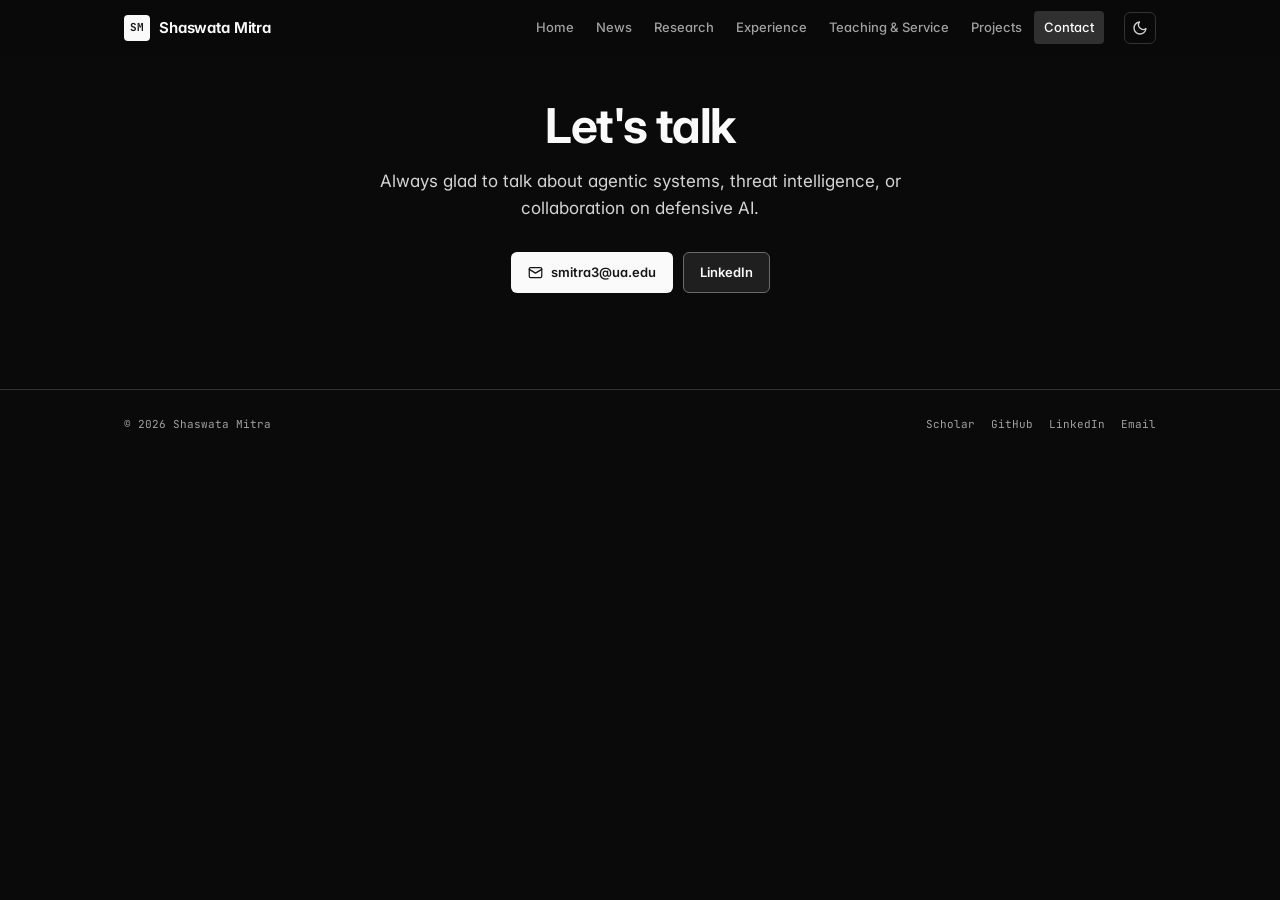
==== contact.html @ 0982a631 "Boilerplate Website" ====
<!doctype html>
<html lang="en" data-theme="dark">
  <head>
    <meta charset="UTF-8" />
    <meta name="viewport" content="width=device-width, initial-scale=1.0" />
    <title>Contact — Shaswata Mitra</title>
    <meta name="description" content="Get in touch with Shaswata Mitra — email, LinkedIn, Google Scholar and GitHub." />
    <meta name="author" content="Shaswata Mitra" />
    <link rel="canonical" href="https://shaswata09.github.io/contact.html" />

    <meta name="theme-color" content="#f5f5f5" media="(prefers-color-scheme: light)" />
    <meta name="theme-color" content="#0a0a0a" media="(prefers-color-scheme: dark)" />

    <meta property="og:type" content="profile" />
    <meta property="og:title" content="Contact — Shaswata Mitra" />
    <meta property="og:description" content="Get in touch with Shaswata Mitra — email, LinkedIn, Google Scholar and GitHub." />
    <meta property="og:url" content="https://shaswata09.github.io/contact.html" />
    <meta name="twitter:card" content="summary" />

    <link rel="icon" href="data:image/svg+xml,%3Csvg xmlns='http://www.w3.org/2000/svg' viewBox='0 0 32 32'%3E%3Crect width='32' height='32' rx='6' fill='%230a0a0a'/%3E%3Ctext x='16' y='22' font-family='ui-monospace,monospace' font-size='15' font-weight='700' fill='%23fafafa' text-anchor='middle'%3ESM%3C/text%3E%3C/svg%3E" />

    <link rel="preconnect" href="https://fonts.googleapis.com" />
    <link rel="preconnect" href="https://fonts.gstatic.com" crossorigin />
    <link
      href="https://fonts.googleapis.com/css2?family=Inter:wght@400..700&family=JetBrains+Mono:wght@400..700&display=swap"
      rel="stylesheet"
    />
    <link rel="stylesheet" href="assets/css/styles.css" />

    <script>
      // Resolve the theme before first paint so there is no light/dark flash.
      // Mirrors readPref() in assets/js/main.js — keep the storage key and the
      // dark fallback in sync across both.
      ;(function () {
        try {
          var stored = localStorage.getItem('sm.theme')
          var theme =
            stored === 'light' || stored === 'dark'
              ? stored
              : stored === 'system'
                ? window.matchMedia('(prefers-color-scheme: dark)').matches
                  ? 'dark'
                  : 'light'
                : 'dark'
          document.documentElement.dataset.theme = theme
          document.documentElement.style.colorScheme = theme
        } catch (e) {
          /* private mode / storage blocked — the dark default on <html> stands */
        }
      })()
    </script>
  </head>

  <body>
    <a class="skip-link" href="#main">Skip to content</a>

    <!-- ========================= NAV ========================= -->
    <header class="nav" id="nav">
      <div class="nav__inner">
        <a class="nav__brand" href="index.html">
          <span class="nav__mark" aria-hidden="true">SM</span>
          <span>Shaswata Mitra</span>
        </a>

        <nav class="nav__links" id="nav-menu" aria-label="Sections">
          <a class="nav__link" href="index.html">Home</a>
          <a class="nav__link" href="news.html">News</a>
          <a class="nav__link" href="research.html">Research</a>
          <a class="nav__link" href="experience.html">Experience</a>
          <a class="nav__link" href="service.html">Teaching &amp; Service</a>
          <a class="nav__link" href="projects.html">Projects</a>
          <a class="nav__link" href="contact.html" aria-current="page">Contact</a>
        </nav>

        <div class="nav__actions">
          <button
            class="icon-btn nav__burger"
            id="nav-toggle"
            type="button"
            aria-label="Open menu"
            aria-expanded="false"
            aria-controls="nav-menu"
          >
            <svg class="nav__burger-open" viewBox="0 0 24 24" fill="none" stroke="currentColor" stroke-width="2" stroke-linecap="round" aria-hidden="true">
              <path d="M4 6h16M4 12h16M4 18h16" />
            </svg>
            <svg class="nav__burger-close" viewBox="0 0 24 24" fill="none" stroke="currentColor" stroke-width="2" stroke-linecap="round" aria-hidden="true">
              <path d="M6 6l12 12M18 6L6 18" />
            </svg>
          </button>
          <button class="icon-btn" id="theme-toggle" type="button" aria-label="Toggle colour theme" title="Toggle theme">
            <svg class="icon-btn__sun" viewBox="0 0 24 24" fill="none" stroke="currentColor" stroke-width="2" stroke-linecap="round" aria-hidden="true">
              <circle cx="12" cy="12" r="4" />
              <path d="M12 2v2M12 20v2M4.93 4.93l1.41 1.41M17.66 17.66l1.41 1.41M2 12h2M20 12h2M6.34 17.66l-1.41 1.41M19.07 4.93l-1.41 1.41" />
            </svg>
            <svg class="icon-btn__moon" viewBox="0 0 24 24" fill="none" stroke="currentColor" stroke-width="2" stroke-linecap="round" stroke-linejoin="round" aria-hidden="true">
              <path d="M21 12.79A9 9 0 1 1 11.21 3 7 7 0 0 0 21 12.79z" />
            </svg>
          </button>
        </div>
      </div>
    </header>

    <main id="main" class="page">
      <!-- ========================= CONTACT ========================= -->
      <section class="section contact" id="contact">
        <div class="wrap">
          <h2 class="contact__title">Let's talk</h2>
          <p class="contact__body">
            Always glad to talk about agentic systems, threat intelligence, or collaboration on
            defensive AI.
          </p>
          <div class="contact__actions">
            <a class="btn btn--primary" href="mailto:smitra3@ua.edu">
              <svg viewBox="0 0 24 24" fill="none" stroke="currentColor" stroke-width="2" stroke-linecap="round" stroke-linejoin="round" aria-hidden="true">
                <rect x="2" y="4" width="20" height="16" rx="2" />
                <path d="m22 7-10 6L2 7" />
              </svg>
              smitra3@ua.edu
            </a>
            <a class="btn btn--ghost" href="https://www.linkedin.com/in/shaswatamitra" target="_blank" rel="noopener">LinkedIn</a>
          </div>
        </div>
      </section>
    </main>

    <footer class="footer">
      <div class="wrap footer__inner">
        <span>© <span id="year">2026</span> Shaswata Mitra</span>
        <nav class="footer__links" aria-label="Profiles">
          <a href="https://scholar.google.com/citations?user=drsx2nkAAAAJ&hl=en" target="_blank" rel="noopener">Scholar</a>
          <a href="https://github.com/shaswata09" target="_blank" rel="noopener">GitHub</a>
          <a href="https://www.linkedin.com/in/shaswatamitra" target="_blank" rel="noopener">LinkedIn</a>
          <a href="mailto:smitra3@ua.edu">Email</a>
        </nav>
      </div>
    </footer>

    <script src="assets/js/main.js"></script>
  </body>
</html>
---- assets/css/styles.css ----
/* ============================================================
   Shaswata Mitra — academic portfolio
   Theme ported from jojo (github.com/shaswata09/jojo):
   shadcn/ui NEUTRAL, dark-default. Neutral greys, a monochrome
   primary, no hue in the chrome. Surfaces are opaque; depth is a
   hairline border plus a small shadow. WCAG ratios carried over
   from jojo's measured comments.

   jojo is a dense application (14px body). This is a reading
   document, so the scale is lifted one step at the base and gains
   display steps above --text-2xl. Every other value is jojo's.
   ============================================================ */

/* ---------- LIGHT — shadcn/ui neutral ---------- */
:root,
html[data-theme='light'] {
  --page: #f5f5f5;
  --panel: #ffffff;
  --well: #f5f5f5;
  --raised: #ffffff;
  --hairline: #e5e5e5;
  --hairline-strong: #8a8a8a;
  --row-hover: #f0f0f0;

  --text-1: #0a0a0a; /* 19.80:1 on panel */
  --text-2: #525252; /*  7.81:1 on panel */
  --text-3: #696969; /*  5.49:1 on panel */

  --accent: #171717; /* 17.93:1 on panel */
  --accent-fg: #fafafa;
  --accent-soft: #ebebeb;
  --accent-border: #a3a3a3;

  --info: #3b6fbf; /* 5.34:1 on panel */
  --info-soft: #eff4fc;
  --info-border: #cbdcf3;
  --success: #15803d; /* 5.02:1 */
  --success-soft: #f0fdf4;
  --success-border: #bbf7d0;
  --warning: #a16207; /* 4.92:1 */
  --warning-soft: #fefce8;
  --warning-border: #fde68a;
  --danger: #c81e1e; /* 5.74:1 */
  --danger-soft: #fef2f2;
  --danger-border: #fecaca;

  --kw-cyan: #0e7490;
  --kw-cyan-soft: #ecfeff;
  --kw-cyan-border: #a5f3fc;
  --kw-pink: #be185d;
  --kw-pink-soft: #fdf2f8;
  --kw-pink-border: #fbcfe8;
  --kw-violet: #6d28d9;
  --kw-violet-soft: #f5f3ff;
  --kw-violet-border: #ddd6fe;

  --series-1: #4f9dc9;
  --series-2: #c96b64;
  --series-3: #cea441;
  --series-4: #449970;
  --series-5: #8a6bbf;

  --scrollbar-thumb: rgba(10, 10, 10, 0.32);
  --scrollbar-thumb-hover: rgba(10, 10, 10, 0.46);
  --scrim: rgba(0, 0, 0, 0.45);
  --shadow-panel: 0 1px 2px rgba(0, 0, 0, 0.06);
  --shadow-raised: 0 8px 24px rgba(0, 0, 0, 0.1), 0 2px 6px rgba(0, 0, 0, 0.06);
  --shadow-inset: inset 0 1px 0 rgba(255, 255, 255, 0.6);
  color-scheme: light;
}

/* ---------- DARK — shadcn/ui neutral (separately chosen) ---------- */
html[data-theme='dark'] {
  --page: #0a0a0a;
  --panel: #1f1f1f; /* 1.20:1 on page */
  --well: #171717; /* recessed 1.09:1 under panel */
  --raised: #1f1f1f;
  --hairline: #333333; /* 1.30:1 on panel */
  --hairline-strong: #6b6b6b; /* 3.09:1 on panel */
  --row-hover: #2a2a2a;

  --text-1: #fafafa; /* 15.79:1 on panel */
  --text-2: #d4d4d4; /* 11.12:1 on panel */
  --text-3: #a1a1a1; /*  6.38:1 on panel */

  --accent: #fafafa; /* monochrome primary, inverted */
  --accent-fg: #171717;
  --accent-soft: #303030;
  --accent-border: #5a5a5a;

  --info: #7ba5e8; /* 7.31:1 on panel */
  --info-soft: #16202e;
  --info-border: #2a3c55;
  --success: #4ade80; /* 10.29:1 */
  --success-soft: #12241a;
  --success-border: #1e4030;
  --warning: #fbbf24; /* 10.74:1 */
  --warning-soft: #262010;
  --warning-border: #453714;
  --danger: #ff6467; /* 6.21:1 */
  --danger-soft: #2a1515;
  --danger-border: #4a2020;

  --kw-cyan: #22d3ee;
  --kw-cyan-soft: #0f2a30;
  --kw-cyan-border: #17414a;
  --kw-pink: #f472b6;
  --kw-pink-soft: #2b1723;
  --kw-pink-border: #4a2038;
  --kw-violet: #a78bfa;
  --kw-violet-soft: #1e1a33;
  --kw-violet-border: #33294d;

  --series-1: #3e96c6;
  --series-2: #cf6a62;
  --series-3: #b18d39;
  --series-4: #45a075;
  --series-5: #9d84d4;

  --scrollbar-thumb: rgba(250, 250, 250, 0.36);
  --scrollbar-thumb-hover: rgba(250, 250, 250, 0.5);
  --scrim: rgba(0, 0, 0, 0.82);
  --shadow-panel: 0 1px 2px rgba(0, 0, 0, 0.5);
  --shadow-raised: 0 8px 24px rgba(0, 0, 0, 0.6), 0 2px 6px rgba(0, 0, 0, 0.4);
  --shadow-inset: inset 0 1px 0 rgba(255, 255, 255, 0.04);
  color-scheme: dark;
}

/* ---------- Scale, tracking, radii ----------
   jojo binds tracking to the SIZE, not the tag: optical letter-spacing
   runs the other way from size, so it belongs on the step. */
:root {
  --font-sans: 'Inter', ui-sans-serif, system-ui, -apple-system, sans-serif;
  --font-mono: 'JetBrains Mono', ui-monospace, SFMono-Regular, Menlo, monospace;

  --text-xs: 0.6875rem; /* 11px — labels, meta */
  --text-sm: 0.8125rem; /* 13px — dense list body */
  --text-base: 0.9375rem; /* 15px — body (lifted from jojo's 14) */
  --text-lg: 1.0625rem; /* 17px — panel titles */
  --text-xl: 1.3125rem; /* 21px — subsection titles */
  --text-2xl: 1.75rem; /* 28px — stat figures */
  --text-3xl: 2.25rem; /* 36px — section headings */
  --text-4xl: 3rem; /* 48px — hero */
  --text-5xl: 4rem; /* 64px — hero, wide */

  --radius-sm: 4px;
  --radius-md: 6px;
  --radius-lg: 8px;
  --radius-xl: 12px;

  --maxw: 1080px;
  --gutter: 24px;
  --nav-h: 56px;
}

/* ============================================================
   Reset
   ============================================================ */
*,
*::before,
*::after {
  box-sizing: border-box;
}

* {
  margin: 0;
  padding: 0;
}

html {
  scroll-behavior: smooth;
  scroll-padding-top: calc(var(--nav-h) + 24px);
  -webkit-text-size-adjust: 100%;
}

@media (prefers-reduced-motion: reduce) {
  html {
    scroll-behavior: auto;
  }
  *,
  *::before,
  *::after {
    animation-duration: 0.01ms !important;
    animation-iteration-count: 1 !important;
    transition-duration: 0.01ms !important;
  }
}

body {
  background: var(--page);
  color: var(--text-1);
  font-family: var(--font-sans);
  font-size: var(--text-base);
  line-height: 1.6;
  font-feature-settings: 'cv02', 'cv03', 'cv04', 'cv11';
  -webkit-font-smoothing: antialiased;
  -moz-osx-font-smoothing: grayscale;
  overflow-x: hidden;
}

img,
svg {
  display: block;
  max-width: 100%;
}

a {
  color: inherit;
  text-decoration: none;
}

ul,
ol {
  list-style: none;
}

::selection {
  background: var(--accent-soft);
  color: var(--text-1);
}

::-webkit-scrollbar {
  width: 10px;
  height: 10px;
}
::-webkit-scrollbar-track {
  background: transparent;
}
::-webkit-scrollbar-thumb {
  background: var(--scrollbar-thumb);
  border-radius: 99px;
  border: 2px solid transparent;
  background-clip: content-box;
}
::-webkit-scrollbar-thumb:hover {
  background: var(--scrollbar-thumb-hover);
  background-clip: content-box;
}

:focus-visible {
  outline: 2px solid var(--accent);
  outline-offset: 2px;
  border-radius: var(--radius-sm);
}

.skip-link {
  position: absolute;
  top: 8px;
  left: 8px;
  z-index: 200;
  padding: 10px 16px;
  background: var(--accent);
  color: var(--accent-fg);
  border-radius: var(--radius-md);
  font-size: var(--text-sm);
  font-weight: 600;
  transform: translateY(-200%);
  transition: transform 0.16s ease;
}
.skip-link:focus {
  transform: translateY(0);
}

.sr-only {
  position: absolute;
  width: 1px;
  height: 1px;
  padding: 0;
  overflow: hidden;
  clip: rect(0, 0, 0, 0);
  white-space: nowrap;
  border: 0;
}

/* ============================================================
   Shared primitives
   ============================================================ */
.wrap {
  width: 100%;
  max-width: var(--maxw);
  margin-inline: auto;
  padding-inline: var(--gutter);
}

.eyebrow {
  font-size: var(--text-xs);
  letter-spacing: 0.08em;
  text-transform: uppercase;
  font-weight: 600;
  color: var(--text-3);
  font-family: var(--font-mono);
}

.section {
  padding-block: 72px;
  border-top: 1px solid var(--hairline);
}

.section__head {
  display: flex;
  align-items: baseline;
  justify-content: space-between;
  gap: 16px;
  flex-wrap: wrap;
  margin-bottom: 32px;
}

.section__title {
  font-size: var(--text-3xl);
  line-height: 1.1;
  letter-spacing: -0.025em;
  font-weight: 650;
}

.section__note {
  font-size: var(--text-sm);
  color: var(--text-3);
}

.panel {
  background: var(--panel);
  border: 1px solid var(--hairline);
  border-radius: var(--radius-xl);
  box-shadow: var(--shadow-panel);
}

/* Chips — a --*-soft fill with its matching border, per jojo */
.chip {
  display: inline-flex;
  align-items: center;
  gap: 6px;
  padding: 3px 9px;
  border-radius: 99px;
  font-size: var(--text-xs);
  font-weight: 600;
  letter-spacing: 0.01em;
  font-family: var(--font-mono);
  background: var(--accent-soft);
  border: 1px solid var(--hairline);
  color: var(--text-2);
  white-space: nowrap;
}
.chip--info {
  background: var(--info-soft);
  border-color: var(--info-border);
  color: var(--info);
}
.chip--success {
  background: var(--success-soft);
  border-color: var(--success-border);
  color: var(--success);
}
.chip--warning {
  background: var(--warning-soft);
  border-color: var(--warning-border);
  color: var(--warning);
}
.chip--violet {
  background: var(--kw-violet-soft);
  border-color: var(--kw-violet-border);
  color: var(--kw-violet);
}
.chip--cyan {
  background: var(--kw-cyan-soft);
  border-color: var(--kw-cyan-border);
  color: var(--kw-cyan);
}
.chip--pink {
  background: var(--kw-pink-soft);
  border-color: var(--kw-pink-border);
  color: var(--kw-pink);
}

/* Buttons */
.btn {
  display: inline-flex;
  align-items: center;
  justify-content: center;
  gap: 8px;
  padding: 9px 16px;
  border-radius: var(--radius-md);
  font-size: var(--text-sm);
  font-weight: 600;
  border: 1px solid transparent;
  cursor: pointer;
  transition:
    background 0.15s ease,
    border-color 0.15s ease,
    color 0.15s ease,
    transform 0.15s ease;
  font-family: inherit;
  white-space: nowrap;
}
.btn:active {
  transform: translateY(1px);
}
.btn--primary {
  background: var(--accent);
  color: var(--accent-fg);
}
.btn--primary:hover {
  opacity: 0.88;
}
.btn--ghost {
  background: var(--panel);
  border-color: var(--hairline-strong);
  color: var(--text-1);
}
.btn--ghost:hover {
  background: var(--row-hover);
}
.btn svg {
  width: 15px;
  height: 15px;
  flex: none;
}

/* ============================================================
   Nav
   ============================================================ */
.nav {
  position: sticky;
  top: 0;
  z-index: 100;
  height: var(--nav-h);
  background: color-mix(in srgb, var(--page) 88%, transparent);
  backdrop-filter: saturate(180%) blur(12px);
  -webkit-backdrop-filter: saturate(180%) blur(12px);
  border-bottom: 1px solid transparent;
  transition: border-color 0.2s ease;
}
.nav[data-stuck='true'] {
  border-bottom-color: var(--hairline);
}

.nav__inner {
  height: 100%;
  display: flex;
  align-items: center;
  gap: 20px;
  max-width: var(--maxw);
  margin-inline: auto;
  padding-inline: var(--gutter);
}

.nav__brand {
  display: flex;
  align-items: center;
  gap: 9px;
  font-weight: 650;
  font-size: var(--text-base);
  letter-spacing: -0.01em;
  flex: none;
}

.nav__mark {
  width: 26px;
  height: 26px;
  border-radius: var(--radius-sm);
  background: var(--accent);
  color: var(--accent-fg);
  display: grid;
  place-items: center;
  font-family: var(--font-mono);
  font-size: var(--text-xs);
  font-weight: 700;
  letter-spacing: -0.02em;
  flex: none;
}

.nav__links {
  display: flex;
  align-items: center;
  gap: 2px;
  margin-left: auto;
  overflow-x: auto;
  scrollbar-width: none;
}
.nav__links::-webkit-scrollbar {
  display: none;
}

.nav__link {
  padding: 6px 10px;
  border-radius: var(--radius-sm);
  font-size: var(--text-sm);
  font-weight: 500;
  color: var(--text-3);
  transition:
    color 0.15s ease,
    background 0.15s ease;
  white-space: nowrap;
}
.nav__link:hover {
  color: var(--text-1);
  background: var(--row-hover);
}
.nav__link[aria-current='true'],
.nav__link[aria-current='page'] {
  color: var(--text-1);
  background: var(--accent-soft);
}

.nav__actions {
  display: flex;
  align-items: center;
  gap: 8px;
  flex: none;
}

.icon-btn {
  width: 32px;
  height: 32px;
  display: grid;
  place-items: center;
  border-radius: var(--radius-md);
  background: transparent;
  border: 1px solid var(--hairline);
  color: var(--text-2);
  cursor: pointer;
  transition:
    background 0.15s ease,
    color 0.15s ease,
    border-color 0.15s ease;
}
.icon-btn:hover {
  background: var(--row-hover);
  color: var(--text-1);
  border-color: var(--hairline-strong);
}
.icon-btn svg {
  width: 16px;
  height: 16px;
}

/* The menu button only exists on small screens */
.nav__burger {
  display: none;
}
.nav__burger-close {
  display: none;
}
.nav__burger[aria-expanded='true'] .nav__burger-open {
  display: none;
}
.nav__burger[aria-expanded='true'] .nav__burger-close {
  display: block;
}

/* The theme toggle swaps which glyph is painted */
html[data-theme='dark'] .icon-btn__sun {
  display: none;
}
html[data-theme='light'] .icon-btn__moon {
  display: none;
}

/* ============================================================
   Hero
   ============================================================ */
.hero {
  padding-block: 88px 36px;
  position: relative;
  overflow: hidden;
}

/* The neural sphere, painted by assets/js/neural-bg.js. It sits behind
   the portrait plate and the lede. The mask dissolves it at the edges so
   it never collides with the sticky nav or the section rule below. */
.hero__canvas {
  position: absolute;
  inset: 0;
  width: 100%;
  height: 100%;
  z-index: 0;
  pointer-events: none;
  -webkit-mask-image: radial-gradient(75% 68% at 62% 46%, #000 38%, transparent 78%);
  mask-image: radial-gradient(75% 68% at 62% 46%, #000 38%, transparent 78%);
}

/* No opacity cut in light mode: the palette in neural-bg.js already carries
   the theme's contrast, and multiplying it here is what made the sphere
   disappear against #f5f5f5. The ::after scrim below protects the text. */

/* A scrim over the reading column only. The sphere is meant to sit behind
   the lede, so it cannot simply be masked away there — instead the ground
   is carried back under the text, strongest at the left margin and gone by
   the time it reaches the portrait plate. Text contrast stops depending on
   which way the sphere happens to have rotated. */
.hero::after {
  content: '';
  position: absolute;
  inset: 0;
  z-index: 0;
  pointer-events: none;
  background: linear-gradient(
    100deg,
    var(--page) 0%,
    color-mix(in srgb, var(--page) 86%, transparent) 26%,
    color-mix(in srgb, var(--page) 52%, transparent) 46%,
    transparent 64%
  );
}

/* Light mode needs more scrim than dark. The sphere's ink is now genuinely
   dark (52,52,68), and #f5f5f5 is a bright ground, so the same gradient that
   suffices at night leaves the reading column at 4.48:1 — under the 4.5:1 AA
   floor. This carries the ground further right, across the span where the
   lede and the sphere actually overlap, and stops short of the core. */
html[data-theme='light'] .hero::after {
  background: linear-gradient(
    100deg,
    var(--page) 0%,
    color-mix(in srgb, var(--page) 95%, transparent) 32%,
    color-mix(in srgb, var(--page) 78%, transparent) 52%,
    color-mix(in srgb, var(--page) 40%, transparent) 68%,
    transparent 80%
  );
}

.hero__inner {
  position: relative;
  z-index: 1;
  display: grid;
  grid-template-columns: minmax(0, 1fr) auto;
  gap: 48px;
  align-items: start;
}

.hero__name {
  font-size: clamp(2.5rem, 6vw, var(--text-5xl));
  line-height: 1.02;
  letter-spacing: -0.035em;
  font-weight: 680;
  margin-bottom: 14px;
}

.hero__role {
  font-size: var(--text-xl);
  line-height: 1.35;
  letter-spacing: -0.01em;
  color: var(--text-2);
  font-weight: 450;
  margin-bottom: 22px;
}
.hero__role strong {
  color: var(--text-1);
  font-weight: 600;
}

.hero__lede {
  font-size: var(--text-lg);
  line-height: 1.62;
  color: var(--text-2);
  max-width: 62ch;
  margin-bottom: 28px;
}
.hero__lede em {
  color: var(--text-1);
  font-style: normal;
  font-weight: 550;
}

.hero__actions {
  display: flex;
  flex-wrap: wrap;
  align-items: center;
  gap: 10px 16px;
  margin-bottom: 26px;
}

.hero__tags {
  display: flex;
  flex-wrap: wrap;
  gap: 7px;
}

/* Inline Lucide glyphs — the same set react-icons wraps. This site has no
   React or build step, so they are inlined rather than imported. */
.chip--topic svg {
  width: 13px;
  height: 13px;
  flex: none;
  opacity: 0.75;
}
.chip--topic:hover svg {
  opacity: 1;
}

.chip--topic {
  padding: 5px 10px 5px 9px;
  background: transparent;
  border-color: var(--hairline-strong);
  color: var(--text-2);
  transition:
    color 0.15s ease,
    border-color 0.15s ease,
    background 0.15s ease;
}
.chip--topic:hover {
  color: var(--text-1);
  border-color: var(--accent-border);
  background: var(--accent-soft);
}

.hero__links {
  display: flex;
  flex-wrap: wrap;
  gap: 18px;
}
.hero__link {
  display: inline-flex;
  align-items: center;
  gap: 7px;
  font-size: var(--text-sm);
  color: var(--text-3);
  font-weight: 500;
  transition: color 0.15s ease;
}
.hero__link:hover {
  color: var(--text-1);
}
.hero__link svg {
  width: 15px;
  height: 15px;
}

/* Portrait / monogram plate */
.hero__side {
  width: 216px;
  flex: none;
}
.hero__plate {
  aspect-ratio: 1;
  border-radius: var(--radius-xl);
  background: var(--panel);
  border: 1px solid var(--hairline);
  box-shadow: var(--shadow-raised);
  display: grid;
  place-items: center;
  overflow: hidden;
  position: relative;
}
.hero__plate img {
  width: 100%;
  height: 100%;
  object-fit: cover;
}

/* profile_dp.png is 1080x1080 with a uniform 108px white border baked in
   (content is the centre 864x864). Left alone that frame reads as a bug on
   the dark theme, so it is cropped here rather than by editing the file:
   1080/864 = 1.25 exactly. Re-export without the border and drop this rule. */
.hero__portrait {
  transform: scale(1.25);
}
.hero__monogram {
  font-family: var(--font-mono);
  font-size: 4rem;
  font-weight: 700;
  letter-spacing: -0.04em;
  color: var(--text-1);
  opacity: 0.9;
}
.hero__affil {
  margin-top: 14px;
  font-size: var(--text-xs);
  color: var(--text-3);
  font-family: var(--font-mono);
  line-height: 1.6;
  text-align: center;
}

/* Inner pages have no hero, so the first section carries neither the
   top hairline nor the full leading pad. */
.page > .section:first-child {
  border-top: 0;
  padding-top: 44px;
}

/* ============================================================
   Explore cards (home)
   ============================================================ */
.explore {
  display: grid;
  grid-template-columns: repeat(4, minmax(0, 1fr));
  gap: 16px;
}

/* News: one timeline per year, stacked. */
.news__year + .news__year {
  margin-top: 40px;
}

.ecard {
  display: flex;
  flex-direction: column;
  padding: 22px;
  border: 1px solid var(--hairline);
  border-radius: var(--radius-xl);
  background: var(--panel);
  box-shadow: var(--shadow-panel);
  transition:
    border-color 0.18s ease,
    transform 0.18s ease,
    box-shadow 0.18s ease;
}
.ecard:hover {
  border-color: var(--hairline-strong);
  transform: translateY(-2px);
  box-shadow: var(--shadow-raised);
}

.ecard__k {
  font-family: var(--font-mono);
  font-size: var(--text-xs);
  font-weight: 700;
  letter-spacing: 0.08em;
  color: var(--text-3);
  margin-bottom: 14px;
}

.ecard__t {
  font-size: var(--text-lg);
  font-weight: 620;
  letter-spacing: -0.012em;
  margin-bottom: 8px;
}

.ecard__d {
  font-size: var(--text-sm);
  color: var(--text-2);
  line-height: 1.6;
  flex: 1;
  margin-bottom: 16px;
}

.ecard__go {
  font-size: var(--text-xs);
  font-family: var(--font-mono);
  font-weight: 600;
  color: var(--text-3);
  transition: color 0.15s ease;
}
.ecard:hover .ecard__go {
  color: var(--text-1);
}

/* ============================================================
   Projects — applied work
   ============================================================ */
.lede-note {
  font-size: var(--text-lg);
  line-height: 1.62;
  color: var(--text-2);
  margin-bottom: 32px;
}
.lede-note em {
  color: var(--text-1);
  font-style: normal;
  font-weight: 600;
}

.pcard {
  background: var(--panel);
  border: 1px solid var(--hairline);
  border-radius: var(--radius-xl);
  padding: 28px;
  box-shadow: var(--shadow-panel);
  margin-bottom: 56px;
}

.pcard__head {
  display: flex;
  align-items: flex-start;
  gap: 18px;
  flex-wrap: wrap;
  margin-bottom: 20px;
}

.pcard__ico {
  width: 52px;
  height: 52px;
  flex: none;
  border-radius: var(--radius-lg);
  display: grid;
  place-items: center;
  background: var(--accent-soft);
  border: 1px solid var(--hairline-strong);
  color: var(--text-1);
}
.pcard__ico svg {
  width: 26px;
  height: 26px;
}

/* An icon that brings its own artwork and plate — the wrapper adds no
   background or border, and the glyph fills the tile. */
.pcard__ico--art {
  background: none;
  border: 0;
  padding: 0;
}
.pcard__ico--art svg {
  width: 100%;
  height: 100%;
}

.pcard__id {
  flex: 1 1 260px;
  min-width: 0;
}

.pcard__name {
  font-family: var(--font-mono);
  font-size: var(--text-2xl);
  font-weight: 700;
  letter-spacing: -0.03em;
  line-height: 1.1;
}

.pcard__tag {
  font-size: var(--text-sm);
  color: var(--text-3);
  margin-top: 4px;
}

.pcard__links {
  display: flex;
  gap: 8px;
  flex-wrap: wrap;
}

.pcard__desc {
  font-size: var(--text-base);
  line-height: 1.66;
  color: var(--text-2);
  max-width: 76ch;
  margin-bottom: 18px;
}
.pcard__desc strong {
  color: var(--text-1);
  font-weight: 600;
}

.pcard__tags {
  display: flex;
  flex-wrap: wrap;
  gap: 7px;
}

/* ---------- Diagrams ----------
   The SVGs are painted entirely from theme tokens, so they follow the
   light/dark toggle with no second asset and no image swap. */
.diagram-block {
  margin-bottom: 56px;
}

.diagram-note {
  font-size: var(--text-sm);
  color: var(--text-2);
  line-height: 1.62;
  max-width: 72ch;
  margin: -8px 0 22px;
}

.diagram {
  border: 1px solid var(--hairline);
  border-radius: var(--radius-xl);
  background: var(--panel);
  padding: 22px 22px 0;
  box-shadow: var(--shadow-panel);
  overflow: hidden;
}
.diagram svg {
  width: 100%;
  height: auto;
  display: block;
}
.diagram figcaption {
  font-size: var(--text-sm);
  color: var(--text-3);
  line-height: 1.6;
  padding: 18px 2px 22px;
  border-top: 1px solid var(--hairline);
  margin-top: 14px;
  max-width: 82ch;
}
.diagram figcaption em {
  color: var(--text-2);
  font-style: italic;
}

/* Below ~900px the 880-unit diagram scales its 12.5-unit labels down to
   4-8px, which is not readable at any distance. Give the drawing a floor
   and let it scroll sideways instead of shrinking; the caption stays put. */
.diagram__hint {
  display: none;
  font-family: var(--font-mono);
  font-size: var(--text-xs);
  color: var(--text-3);
}

@media (max-width: 900px) {
  .diagram {
    overflow-x: auto;
    overscroll-behavior-x: contain;
  }
  .diagram svg {
    min-width: 720px;
  }
  .diagram figcaption {
    position: sticky;
    left: 0;
  }
  .diagram__hint {
    display: block;
    margin-bottom: 8px;
  }
}

/* Layer bands */
.lyr rect {
  fill: var(--well);
  stroke: var(--hairline);
  stroke-width: 1;
}
.lyr--kg rect {
  fill: var(--accent-soft);
  stroke: var(--accent-border);
}

.lbl-k {
  fill: var(--text-3);
  font-family: var(--font-mono);
  font-size: 11px;
  font-weight: 700;
  letter-spacing: 0.1em;
}
.lbl-h {
  fill: var(--text-1);
  font-family: var(--font-sans);
  font-size: 19px;
  font-weight: 650;
  letter-spacing: -0.015em;
}
.lbl-s {
  fill: var(--text-3);
  font-family: var(--font-sans);
  font-size: 12.5px;
}

/* Chips inside the interface band */
.node rect {
  fill: var(--panel);
  stroke: var(--hairline-strong);
  stroke-width: 1;
}
.node text {
  fill: var(--text-2);
  font-family: var(--font-sans);
  font-size: 12.5px;
  font-weight: 550;
  text-anchor: middle;
}

/* Service-layer boxes */
.box rect {
  fill: var(--panel);
  stroke-width: 1;
}
.box--tools rect {
  stroke: var(--kw-violet-border);
}
.box--agent rect {
  stroke: var(--info-border);
}
.box--harness rect {
  fill: var(--well);
  stroke: var(--kw-cyan-border);
}
.box--harness .box-h {
  fill: var(--kw-cyan);
}
.tie--down {
  stroke-dasharray: 3 3;
}
.box-h {
  fill: var(--text-1);
  font-family: var(--font-sans);
  font-size: 14.5px;
  font-weight: 620;
}
.box--tools .box-h {
  fill: var(--kw-violet);
}
.box--agent .box-h {
  fill: var(--info);
}
.box-s {
  fill: var(--text-2);
  font-family: var(--font-sans);
  font-size: 12.5px;
}

/* Flow arrows */
.flow path,
.tie {
  stroke: var(--hairline-strong);
  stroke-width: 1.4;
  fill: none;
}
.flow-t {
  fill: var(--text-3);
  font-family: var(--font-mono);
  font-size: 11px;
}
#ar path {
  fill: var(--hairline-strong);
  stroke: none;
}

/* Graph motif in the core band */
.motif line {
  stroke: var(--accent-border);
  stroke-width: 1.2;
}
.motif circle {
  fill: var(--text-2);
  stroke: var(--panel);
  stroke-width: 1.5;
}

/* ---------- Research → system map ---------- */
.col-k {
  fill: var(--text-3);
  font-family: var(--font-mono);
  font-size: 11px;
  font-weight: 700;
  letter-spacing: 0.1em;
}
.rnode rect {
  fill: var(--panel);
  stroke-width: 1.4;
}
.rnode--violet rect {
  stroke: var(--kw-violet);
}
.rnode--info rect {
  stroke: var(--info);
}
.rnode--cyan rect {
  stroke: var(--kw-cyan);
}
.rnode--success rect {
  stroke: var(--success);
}
.rn-h {
  fill: var(--text-1);
  font-family: var(--font-sans);
  font-size: 14px;
  font-weight: 620;
}
.rn-s {
  fill: var(--text-3);
  font-family: var(--font-mono);
  font-size: 11.5px;
}

.map-edge path {
  fill: none;
  stroke-width: 1.6;
  opacity: 0.55;
}
.e-violet {
  stroke: var(--kw-violet);
}
.e-info {
  stroke: var(--info);
}
.e-cyan {
  stroke: var(--kw-cyan);
}
.e-success {
  stroke: var(--success);
}

.snode rect {
  fill: var(--well);
  stroke: var(--hairline-strong);
  stroke-width: 1;
}
.snode--core rect {
  fill: var(--accent-soft);
  stroke: var(--accent-border);
}
.sn-h {
  fill: var(--text-1);
  font-family: var(--font-sans);
  font-size: 14px;
  font-weight: 620;
}
.sn-s {
  fill: var(--text-3);
  font-family: var(--font-sans);
  font-size: 12.5px;
}

/* ============================================================
   Metrics strip
   ============================================================ */
.metrics {
  display: grid;
  margin-bottom: 36px;
  grid-template-columns: repeat(5, 1fr);
  border: 1px solid var(--hairline);
  border-radius: var(--radius-xl);
  background: var(--panel);
  box-shadow: var(--shadow-panel);
  overflow: hidden;
}

.metric {
  padding: 20px 18px;
  border-right: 1px solid var(--hairline);
  transition: background 0.15s ease;
}
.metric:last-child {
  border-right: 0;
}
.metric:hover {
  background: var(--row-hover);
}

.metric__val {
  font-size: var(--text-2xl);
  line-height: 1.05;
  letter-spacing: -0.02em;
  font-weight: 680;
  font-family: var(--font-mono);
  display: flex;
  align-items: baseline;
  gap: 2px;
}
.metric__val sup {
  font-size: var(--text-sm);
  font-weight: 600;
  color: var(--text-3);
  letter-spacing: 0;
}
.metric__label {
  margin-top: 6px;
  font-size: var(--text-xs);
  letter-spacing: 0.06em;
  text-transform: uppercase;
  color: var(--text-3);
  font-weight: 600;
}

/* ============================================================
   Research cards
   ============================================================ */
.research {
  display: grid;
  grid-template-columns: repeat(2, minmax(0, 1fr));
  gap: 16px;
}

.rcard {
  background: var(--panel);
  border: 1px solid var(--hairline);
  border-radius: var(--radius-xl);
  padding: 26px;
  box-shadow: var(--shadow-panel);
  transition:
    border-color 0.18s ease,
    transform 0.18s ease,
    box-shadow 0.18s ease;
}
.rcard:hover {
  border-color: var(--hairline-strong);
  transform: translateY(-2px);
  box-shadow: var(--shadow-raised);
}

.rcard__ico {
  width: 38px;
  height: 38px;
  border-radius: var(--radius-lg);
  display: grid;
  place-items: center;
  margin-bottom: 16px;
  border: 1px solid;
}
.rcard__ico svg {
  width: 19px;
  height: 19px;
}
.rcard__ico--info {
  background: var(--info-soft);
  border-color: var(--info-border);
  color: var(--info);
}
.rcard__ico--violet {
  background: var(--kw-violet-soft);
  border-color: var(--kw-violet-border);
  color: var(--kw-violet);
}
.rcard__ico--cyan {
  background: var(--kw-cyan-soft);
  border-color: var(--kw-cyan-border);
  color: var(--kw-cyan);
}
.rcard__ico--success {
  background: var(--success-soft);
  border-color: var(--success-border);
  color: var(--success);
}

.rcard__title {
  font-size: var(--text-lg);
  font-weight: 620;
  letter-spacing: -0.012em;
  margin-bottom: 9px;
  line-height: 1.32;
}

.rcard__body {
  font-size: var(--text-sm);
  color: var(--text-2);
  line-height: 1.62;
  margin-bottom: 16px;
}
/* The 16px above reserved room for the tag row. With no tags the body is
   the card's last child, and that margin is just slack at the bottom. */
.rcard__body:last-child {
  margin-bottom: 0;
}

.rcard__tags {
  display: flex;
  flex-wrap: wrap;
  gap: 6px;
}

/* ============================================================
   Selected work
   ============================================================ */
.work {
  display: grid;
  grid-template-columns: repeat(3, minmax(0, 1fr));
  gap: 16px;
}

.wcard {
  display: flex;
  flex-direction: column;
  background: var(--panel);
  border: 1px solid var(--hairline);
  border-radius: var(--radius-xl);
  padding: 22px;
  box-shadow: var(--shadow-panel);
  transition:
    border-color 0.18s ease,
    transform 0.18s ease,
    box-shadow 0.18s ease;
}
.wcard:hover {
  border-color: var(--hairline-strong);
  transform: translateY(-2px);
  box-shadow: var(--shadow-raised);
}

.wcard__top {
  display: flex;
  align-items: center;
  justify-content: space-between;
  gap: 10px;
  margin-bottom: 14px;
}

.wcard__name {
  font-family: var(--font-mono);
  font-size: var(--text-base);
  font-weight: 700;
  letter-spacing: -0.02em;
}

.wcard__desc {
  font-size: var(--text-sm);
  color: var(--text-2);
  line-height: 1.6;
  flex: 1;
  margin-bottom: 16px;
}

.wcard__meta {
  display: flex;
  align-items: center;
  gap: 14px;
  font-size: var(--text-xs);
  color: var(--text-3);
  font-family: var(--font-mono);
  padding-top: 14px;
  border-top: 1px solid var(--hairline);
}
.wcard__meta span {
  display: inline-flex;
  align-items: center;
  gap: 5px;
}
.wcard__meta svg {
  width: 13px;
  height: 13px;
}

.wcard__lang::before {
  content: '';
  width: 8px;
  height: 8px;
  border-radius: 99px;
  background: var(--series-3);
  display: inline-block;
}
.wcard__lang[data-lang='Python']::before {
  background: var(--series-1);
}

/* ============================================================
   Timeline (experience + education)
   ============================================================ */
.tl {
  position: relative;
  padding-left: 26px;
}
.tl::before {
  content: '';
  position: absolute;
  left: 5px;
  top: 8px;
  bottom: 8px;
  width: 1px;
  background: var(--hairline);
}

.tl__item {
  position: relative;
  padding-bottom: 30px;
}
.tl__item:last-child {
  padding-bottom: 0;
}
.tl__item::before {
  content: '';
  position: absolute;
  left: -26px;
  top: 6px;
  width: 11px;
  height: 11px;
  border-radius: 99px;
  background: var(--panel);
  border: 2px solid var(--hairline-strong);
}
.tl__item[data-current='true']::before {
  background: var(--success);
  border-color: var(--success);
  box-shadow: 0 0 0 3px color-mix(in srgb, var(--success) 20%, transparent);
}

.tl__head {
  display: flex;
  align-items: baseline;
  justify-content: space-between;
  gap: 14px;
  flex-wrap: wrap;
  margin-bottom: 3px;
}

.tl__org {
  font-size: var(--text-lg);
  font-weight: 620;
  letter-spacing: -0.012em;
}

.tl__date {
  font-size: var(--text-xs);
  color: var(--text-3);
  font-family: var(--font-mono);
  white-space: nowrap;
}

.tl__role {
  font-size: var(--text-sm);
  color: var(--text-2);
  font-weight: 550;
  margin-bottom: 4px;
}
.tl__role span {
  color: var(--text-3);
  font-weight: 400;
}

.tl__list {
  margin-top: 10px;
  display: grid;
  gap: 6px;
}
.tl__list li {
  font-size: var(--text-sm);
  color: var(--text-2);
  line-height: 1.58;
  padding-left: 15px;
  position: relative;
}
.tl__list li::before {
  content: '';
  position: absolute;
  left: 0;
  top: 0.62em;
  width: 4px;
  height: 4px;
  border-radius: 99px;
  background: var(--hairline-strong);
}

.split {
  display: grid;
  grid-template-columns: repeat(2, minmax(0, 1fr));
  gap: 56px;
}

.subhead {
  font-size: var(--text-xs);
  letter-spacing: 0.08em;
  text-transform: uppercase;
  font-weight: 600;
  color: var(--text-3);
  font-family: var(--font-mono);
  padding-bottom: 12px;
  margin-bottom: 22px;
  border-bottom: 1px solid var(--hairline);
}

/* ============================================================
   Publications
   ============================================================ */
.pubbar {
  display: flex;
  align-items: center;
  gap: 8px;
  flex-wrap: wrap;
  margin-bottom: 20px;
}

.filter {
  padding: 6px 13px;
  border-radius: 99px;
  font-size: var(--text-sm);
  font-weight: 550;
  background: transparent;
  border: 1px solid var(--hairline);
  color: var(--text-3);
  cursor: pointer;
  font-family: inherit;
  transition: all 0.15s ease;
}
.filter:hover {
  border-color: var(--hairline-strong);
  color: var(--text-1);
}
.filter[aria-pressed='true'] {
  background: var(--accent);
  border-color: var(--accent);
  color: var(--accent-fg);
}
.filter__n {
  opacity: 0.6;
  font-family: var(--font-mono);
  font-size: var(--text-xs);
  margin-left: 4px;
}

.publist {
  border: 1px solid var(--hairline);
  border-radius: var(--radius-xl);
  background: var(--panel);
  box-shadow: var(--shadow-panel);
  overflow: hidden;
}

.pub {
  display: grid;
  grid-template-columns: 58px minmax(0, 1fr);
  gap: 16px;
  padding: 18px 20px;
  border-bottom: 1px solid var(--hairline);
  transition: background 0.14s ease;
}
.pub:last-child {
  border-bottom: 0;
}
.pub:hover {
  background: var(--row-hover);
}
.pub[hidden] {
  display: none;
}

.pub__year {
  font-family: var(--font-mono);
  font-size: var(--text-sm);
  font-weight: 600;
  color: var(--text-3);
  padding-top: 1px;
}

.pub__title {
  font-size: var(--text-base);
  font-weight: 570;
  line-height: 1.45;
  letter-spacing: -0.008em;
  margin-bottom: 5px;
}
.pub__title a:hover {
  text-decoration: underline;
  text-underline-offset: 2px;
}

.pub__authors {
  font-size: var(--text-sm);
  color: var(--text-3);
  line-height: 1.5;
  margin-bottom: 8px;
}
.pub__authors b {
  color: var(--text-1);
  font-weight: 650;
}

.pub__foot {
  display: flex;
  align-items: center;
  gap: 8px;
  flex-wrap: wrap;
}

.pub__venue {
  font-size: var(--text-xs);
  font-family: var(--font-mono);
  color: var(--text-2);
  font-weight: 600;
}

/* ============================================================
   Two-column generic lists (talks, service, awards)
   ============================================================ */
.rows {
  display: grid;
  gap: 1px;
  background: var(--hairline);
  border: 1px solid var(--hairline);
  border-radius: var(--radius-lg);
  overflow: hidden;
}

.row {
  display: grid;
  grid-template-columns: 62px minmax(0, 1fr);
  gap: 14px;
  padding: 13px 16px;
  background: var(--panel);
  transition: background 0.14s ease;
}
.row:hover {
  background: var(--row-hover);
}

.row__k {
  font-family: var(--font-mono);
  font-size: var(--text-xs);
  color: var(--text-3);
  font-weight: 600;
  padding-top: 2px;
}

.row__v {
  font-size: var(--text-sm);
  color: var(--text-2);
  line-height: 1.5;
}
.row__v strong {
  color: var(--text-1);
  font-weight: 600;
  display: block;
  margin-bottom: 1px;
}

/* Mentoring grid */
.mentees {
  display: grid;
  grid-template-columns: repeat(auto-fill, minmax(220px, 1fr));
  gap: 10px;
}
.mentee {
  padding: 13px 15px;
  border: 1px solid var(--hairline);
  border-radius: var(--radius-lg);
  background: var(--panel);
  transition:
    border-color 0.15s ease,
    background 0.15s ease;
}
.mentee:hover {
  border-color: var(--hairline-strong);
  background: var(--row-hover);
}
.mentee__n {
  font-size: var(--text-sm);
  font-weight: 600;
  margin-bottom: 2px;
}
.mentee__m {
  font-size: var(--text-xs);
  color: var(--text-3);
  font-family: var(--font-mono);
  line-height: 1.5;
}

/* Award callouts */
.awards {
  display: grid;
  grid-template-columns: repeat(2, minmax(0, 1fr));
  gap: 16px;
}
.award {
  padding: 22px;
  border-radius: var(--radius-xl);
  border: 1px solid var(--warning-border);
  background: var(--warning-soft);
}
.award--info {
  border-color: var(--info-border);
  background: var(--info-soft);
}
.award__y {
  font-family: var(--font-mono);
  font-size: var(--text-xs);
  font-weight: 700;
  letter-spacing: 0.06em;
  color: var(--warning);
  margin-bottom: 8px;
}
.award--info .award__y {
  color: var(--info);
}
.award__t {
  font-size: var(--text-lg);
  font-weight: 620;
  letter-spacing: -0.012em;
  margin-bottom: 6px;
}
.award__d {
  font-size: var(--text-sm);
  color: var(--text-2);
  line-height: 1.56;
}

/* ============================================================
   Contact + footer
   ============================================================ */
.contact {
  text-align: center;
  padding-block: 96px;
}
.contact__title {
  font-size: clamp(2rem, 5vw, var(--text-4xl));
  letter-spacing: -0.03em;
  font-weight: 680;
  line-height: 1.08;
  margin-bottom: 16px;
}
.contact__body {
  font-size: var(--text-lg);
  color: var(--text-2);
  max-width: 54ch;
  margin: 0 auto 30px;
  line-height: 1.6;
}
.contact__actions {
  display: flex;
  gap: 10px;
  justify-content: center;
  flex-wrap: wrap;
}

.footer {
  border-top: 1px solid var(--hairline);
  padding-block: 26px;
}
.footer__inner {
  display: flex;
  align-items: center;
  justify-content: space-between;
  gap: 16px;
  flex-wrap: wrap;
  font-size: var(--text-xs);
  color: var(--text-3);
  font-family: var(--font-mono);
}
.footer__links {
  display: flex;
  gap: 16px;
}
.footer__links a:hover {
  color: var(--text-1);
}

/* ============================================================
   Reveal on scroll — opacity + 8px only, and off entirely under
   prefers-reduced-motion (handled in the global block above).
   ============================================================ */
.reveal {
  opacity: 0;
  transform: translateY(8px);
  transition:
    opacity 0.5s ease,
    transform 0.5s ease;
}
.reveal.is-in {
  opacity: 1;
  transform: none;
}
@media (prefers-reduced-motion: reduce) {
  .reveal {
    opacity: 1;
    transform: none;
  }
}

/* ============================================================
   Responsive
   ============================================================ */
@media (max-width: 900px) {
  .metrics {
    grid-template-columns: repeat(3, 1fr);
  }
  .metric:nth-child(3) {
    border-right: 0;
  }
  .metric:nth-child(n + 4) {
    border-top: 1px solid var(--hairline);
  }
  .research,
  .awards {
    grid-template-columns: 1fr;
  }
  .explore {
    grid-template-columns: repeat(2, minmax(0, 1fr));
  }
  .work {
    grid-template-columns: repeat(2, minmax(0, 1fr));
  }
  .split {
    grid-template-columns: 1fr;
    gap: 44px;
  }
  .hero__inner {
    grid-template-columns: 1fr;
    gap: 32px;
  }
  .hero__side {
    order: -1;
    width: 150px;
  }
  .hero__affil {
    text-align: left;
  }
}

@media (max-width: 640px) {
  :root {
    --gutter: 18px;
  }

  /* Below this width the links become a disclosure panel under the bar.
     They used to be display:none, which left a seven-page site with no
     navigation at all on a phone. */
  .nav__burger {
    display: grid;
  }
  .nav__links {
    position: fixed;
    top: var(--nav-h);
    left: 0;
    right: 0;
    flex-direction: column;
    align-items: stretch;
    gap: 2px;
    margin-left: 0;
    padding: 10px var(--gutter) 16px;
    background: var(--page);
    border-bottom: 1px solid var(--hairline);
    box-shadow: var(--shadow-raised);
    overflow: visible;
    opacity: 0;
    transform: translateY(-8px);
    pointer-events: none;
    transition:
      opacity 0.16s ease,
      transform 0.16s ease;
  }
  .nav__links[data-open='true'] {
    opacity: 1;
    transform: none;
    pointer-events: auto;
  }
  .nav__link {
    padding: 11px 12px;
    font-size: var(--text-base);
  }
  .section {
    padding-block: 56px;
  }
  .hero {
    padding-block: 56px 48px;
  }
  .work,
  .explore {
    grid-template-columns: 1fr;
  }
  .hero__actions {
    gap: 14px;
  }
  .hero__tags {
    gap: 6px;
  }
  .metrics {
    margin-bottom: 28px;
    grid-template-columns: repeat(2, 1fr);
  }
  .metric:nth-child(3) {
    border-right: 1px solid var(--hairline);
  }
  .metric:nth-child(2n) {
    border-right: 0;
  }
  .metric:nth-child(n + 3) {
    border-top: 1px solid var(--hairline);
  }
  .metric:last-child {
    grid-column: 1 / -1;
  }
  .pub {
    grid-template-columns: 1fr;
    gap: 6px;
  }
  .row {
    grid-template-columns: 1fr;
    gap: 3px;
  }
  .contact {
    padding-block: 68px;
  }
}

/* ============================================================
   Print — the CV is the artefact; this just makes the page sane
   ============================================================ */
@media print {
  .hero__canvas,
  .nav,
  .hero__actions,
  .contact__actions,
  .pubbar {
    display: none;
  }
  body {
    background: #fff;
    color: #000;
  }
  .section {
    padding-block: 20px;
    break-inside: avoid;
  }
}
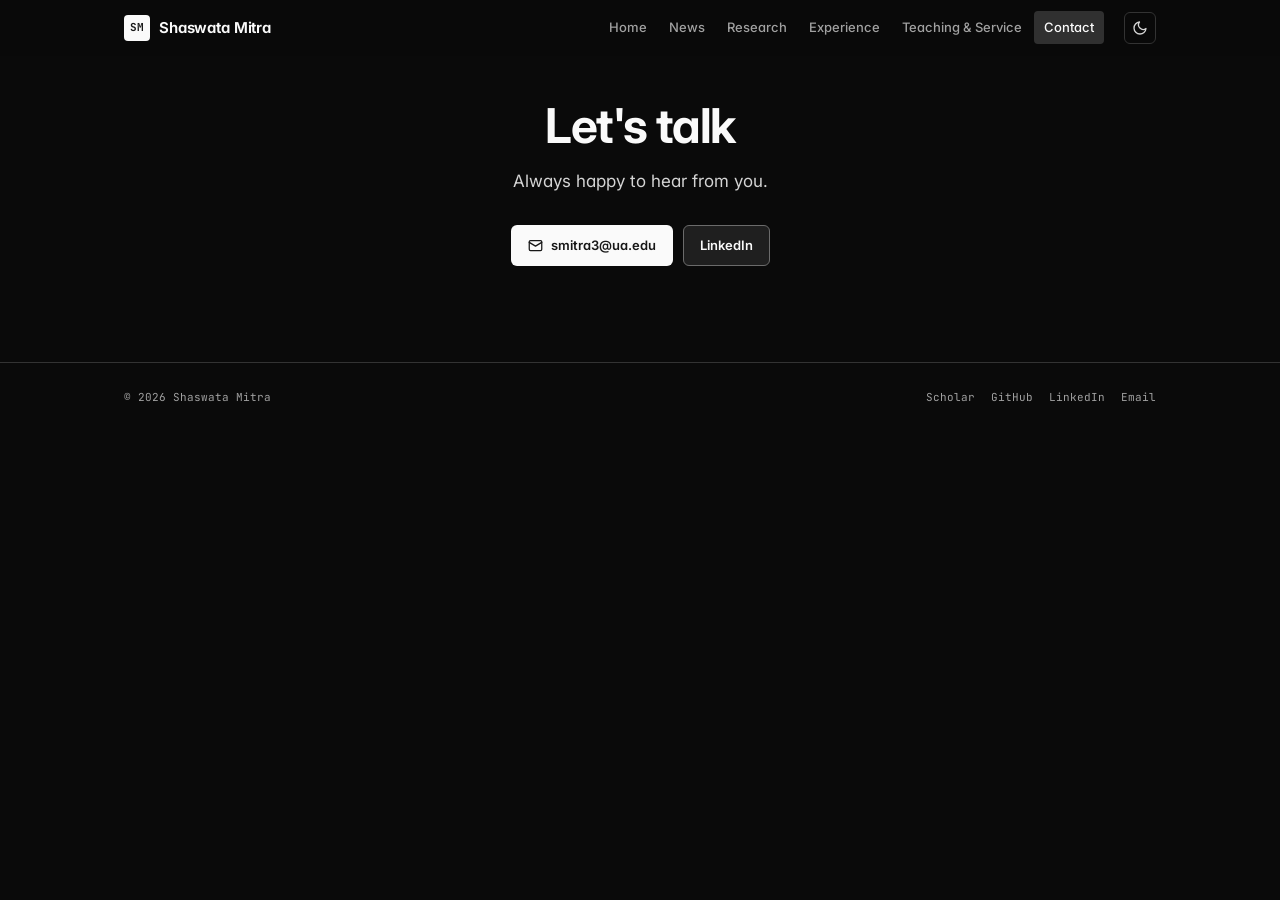
==== commit 7d140f6f: "Optimized and Cleaned Up" ====
--- a/contact.html
+++ b/contact.html
@@ -68,7 +68,9 @@
           <a class="nav__link" href="research.html">Research</a>
           <a class="nav__link" href="experience.html">Experience</a>
           <a class="nav__link" href="service.html">Teaching &amp; Service</a>
-          <a class="nav__link" href="projects.html">Projects</a>
+          <!-- Projects — hidden for the job-market version of the site. The page
+             still exists at projects.html; uncomment this line to restore it. -->
+          <!-- <a class="nav__link" href="projects.html">Projects</a> -->
           <a class="nav__link" href="contact.html" aria-current="page">Contact</a>
         </nav>
 
@@ -106,10 +108,7 @@
       <section class="section contact" id="contact">
         <div class="wrap">
           <h2 class="contact__title">Let's talk</h2>
-          <p class="contact__body">
-            Always glad to talk about agentic systems, threat intelligence, or collaboration on
-            defensive AI.
-          </p>
+          <p class="contact__body">Always happy to hear from you.</p>
           <div class="contact__actions">
             <a class="btn btn--primary" href="mailto:smitra3@ua.edu">
               <svg viewBox="0 0 24 24" fill="none" stroke="currentColor" stroke-width="2" stroke-linecap="round" stroke-linejoin="round" aria-hidden="true">
--- a/assets/css/styles.css
+++ b/assets/css/styles.css
@@ -13,7 +13,7 @@
 
 /* ---------- LIGHT — shadcn/ui neutral ---------- */
 :root,
-html[data-theme='light'] {
+html[data-theme="light"] {
   --page: #f5f5f5;
   --panel: #ffffff;
   --well: #f5f5f5;
@@ -70,7 +70,7 @@
 }
 
 /* ---------- DARK — shadcn/ui neutral (separately chosen) ---------- */
-html[data-theme='dark'] {
+html[data-theme="dark"] {
   --page: #0a0a0a;
   --panel: #1f1f1f; /* 1.20:1 on page */
   --well: #171717; /* recessed 1.09:1 under panel */
@@ -130,8 +130,8 @@
    jojo binds tracking to the SIZE, not the tag: optical letter-spacing
    runs the other way from size, so it belongs on the step. */
 :root {
-  --font-sans: 'Inter', ui-sans-serif, system-ui, -apple-system, sans-serif;
-  --font-mono: 'JetBrains Mono', ui-monospace, SFMono-Regular, Menlo, monospace;
+  --font-sans: "Inter", ui-sans-serif, system-ui, -apple-system, sans-serif;
+  --font-mono: "JetBrains Mono", ui-monospace, SFMono-Regular, Menlo, monospace;
 
   --text-xs: 0.6875rem; /* 11px — labels, meta */
   --text-sm: 0.8125rem; /* 13px — dense list body */
@@ -192,7 +192,7 @@
   font-family: var(--font-sans);
   font-size: var(--text-base);
   line-height: 1.6;
-  font-feature-settings: 'cv02', 'cv03', 'cv04', 'cv11';
+  font-feature-settings: "cv02", "cv03", "cv04", "cv11";
   -webkit-font-smoothing: antialiased;
   -moz-osx-font-smoothing: grayscale;
   overflow-x: hidden;
@@ -429,7 +429,7 @@
   border-bottom: 1px solid transparent;
   transition: border-color 0.2s ease;
 }
-.nav[data-stuck='true'] {
+.nav[data-stuck="true"] {
   border-bottom-color: var(--hairline);
 }
 
@@ -495,8 +495,8 @@
   color: var(--text-1);
   background: var(--row-hover);
 }
-.nav__link[aria-current='true'],
-.nav__link[aria-current='page'] {
+.nav__link[aria-current="true"],
+.nav__link[aria-current="page"] {
   color: var(--text-1);
   background: var(--accent-soft);
 }
@@ -540,18 +540,18 @@
 .nav__burger-close {
   display: none;
 }
-.nav__burger[aria-expanded='true'] .nav__burger-open {
+.nav__burger[aria-expanded="true"] .nav__burger-open {
   display: none;
 }
-.nav__burger[aria-expanded='true'] .nav__burger-close {
+.nav__burger[aria-expanded="true"] .nav__burger-close {
   display: block;
 }
 
 /* The theme toggle swaps which glyph is painted */
-html[data-theme='dark'] .icon-btn__sun {
+html[data-theme="dark"] .icon-btn__sun {
   display: none;
 }
-html[data-theme='light'] .icon-btn__moon {
+html[data-theme="light"] .icon-btn__moon {
   display: none;
 }
 
@@ -559,68 +559,17 @@
    Hero
    ============================================================ */
 .hero {
-  padding-block: 88px 36px;
+  padding-block: 88px 72px;
   position: relative;
   overflow: hidden;
 }
 
-/* The neural sphere, painted by assets/js/neural-bg.js. It sits behind
-   the portrait plate and the lede. The mask dissolves it at the edges so
-   it never collides with the sticky nav or the section rule below. */
-.hero__canvas {
-  position: absolute;
-  inset: 0;
-  width: 100%;
-  height: 100%;
-  z-index: 0;
-  pointer-events: none;
-  -webkit-mask-image: radial-gradient(75% 68% at 62% 46%, #000 38%, transparent 78%);
-  mask-image: radial-gradient(75% 68% at 62% 46%, #000 38%, transparent 78%);
-}
-
-/* No opacity cut in light mode: the palette in neural-bg.js already carries
-   the theme's contrast, and multiplying it here is what made the sphere
-   disappear against #f5f5f5. The ::after scrim below protects the text. */
-
-/* A scrim over the reading column only. The sphere is meant to sit behind
-   the lede, so it cannot simply be masked away there — instead the ground
-   is carried back under the text, strongest at the left margin and gone by
-   the time it reaches the portrait plate. Text contrast stops depending on
-   which way the sphere happens to have rotated. */
-.hero::after {
-  content: '';
-  position: absolute;
-  inset: 0;
-  z-index: 0;
-  pointer-events: none;
-  background: linear-gradient(
-    100deg,
-    var(--page) 0%,
-    color-mix(in srgb, var(--page) 86%, transparent) 26%,
-    color-mix(in srgb, var(--page) 52%, transparent) 46%,
-    transparent 64%
-  );
-}
-
-/* Light mode needs more scrim than dark. The sphere's ink is now genuinely
-   dark (52,52,68), and #f5f5f5 is a bright ground, so the same gradient that
-   suffices at night leaves the reading column at 4.48:1 — under the 4.5:1 AA
-   floor. This carries the ground further right, across the span where the
-   lede and the sphere actually overlap, and stops short of the core. */
-html[data-theme='light'] .hero::after {
-  background: linear-gradient(
-    100deg,
-    var(--page) 0%,
-    color-mix(in srgb, var(--page) 95%, transparent) 32%,
-    color-mix(in srgb, var(--page) 78%, transparent) 52%,
-    color-mix(in srgb, var(--page) 40%, transparent) 68%,
-    transparent 80%
-  );
-}
+/* The canvas and its scrim used to sit here. Both are gone: the scrim only
+   ever existed to keep text legible over the animation behind it, so with
+   the animation removed it has nothing to protect against. .hero__inner no
+   longer needs a z-index for the same reason. */
 
 .hero__inner {
-  position: relative;
-  z-index: 1;
   display: grid;
   grid-template-columns: minmax(0, 1fr) auto;
   gap: 48px;
@@ -725,7 +674,7 @@
   height: 15px;
 }
 
-/* Portrait / monogram plate */
+/* Portrait plate */
 .hero__side {
   width: 216px;
   flex: none;
@@ -747,13 +696,6 @@
   object-fit: cover;
 }
 
-/* profile_dp.png is 1080x1080 with a uniform 108px white border baked in
-   (content is the centre 864x864). Left alone that frame reads as a bug on
-   the dark theme, so it is cropped here rather than by editing the file:
-   1080/864 = 1.25 exactly. Re-export without the border and drop this rule. */
-.hero__portrait {
-  transform: scale(1.25);
-}
 .hero__monogram {
   font-family: var(--font-mono);
   font-size: 4rem;
@@ -783,7 +725,9 @@
    ============================================================ */
 .explore {
   display: grid;
-  grid-template-columns: repeat(4, minmax(0, 1fr));
+  /* 3 while the Projects card is commented out in index.html; back to 4
+     when it returns. */
+  grid-template-columns: repeat(3, minmax(0, 1fr));
   gap: 16px;
 }
 
@@ -847,417 +791,6 @@
 }
 
 /* ============================================================
-   Projects — applied work
-   ============================================================ */
-.lede-note {
-  font-size: var(--text-lg);
-  line-height: 1.62;
-  color: var(--text-2);
-  margin-bottom: 32px;
-}
-.lede-note em {
-  color: var(--text-1);
-  font-style: normal;
-  font-weight: 600;
-}
-
-.pcard {
-  background: var(--panel);
-  border: 1px solid var(--hairline);
-  border-radius: var(--radius-xl);
-  padding: 28px;
-  box-shadow: var(--shadow-panel);
-  margin-bottom: 56px;
-}
-
-.pcard__head {
-  display: flex;
-  align-items: flex-start;
-  gap: 18px;
-  flex-wrap: wrap;
-  margin-bottom: 20px;
-}
-
-.pcard__ico {
-  width: 52px;
-  height: 52px;
-  flex: none;
-  border-radius: var(--radius-lg);
-  display: grid;
-  place-items: center;
-  background: var(--accent-soft);
-  border: 1px solid var(--hairline-strong);
-  color: var(--text-1);
-}
-.pcard__ico svg {
-  width: 26px;
-  height: 26px;
-}
-
-/* An icon that brings its own artwork and plate — the wrapper adds no
-   background or border, and the glyph fills the tile. */
-.pcard__ico--art {
-  background: none;
-  border: 0;
-  padding: 0;
-}
-.pcard__ico--art svg {
-  width: 100%;
-  height: 100%;
-}
-
-.pcard__id {
-  flex: 1 1 260px;
-  min-width: 0;
-}
-
-.pcard__name {
-  font-family: var(--font-mono);
-  font-size: var(--text-2xl);
-  font-weight: 700;
-  letter-spacing: -0.03em;
-  line-height: 1.1;
-}
-
-.pcard__tag {
-  font-size: var(--text-sm);
-  color: var(--text-3);
-  margin-top: 4px;
-}
-
-.pcard__links {
-  display: flex;
-  gap: 8px;
-  flex-wrap: wrap;
-}
-
-.pcard__desc {
-  font-size: var(--text-base);
-  line-height: 1.66;
-  color: var(--text-2);
-  max-width: 76ch;
-  margin-bottom: 18px;
-}
-.pcard__desc strong {
-  color: var(--text-1);
-  font-weight: 600;
-}
-
-.pcard__tags {
-  display: flex;
-  flex-wrap: wrap;
-  gap: 7px;
-}
-
-/* ---------- Diagrams ----------
-   The SVGs are painted entirely from theme tokens, so they follow the
-   light/dark toggle with no second asset and no image swap. */
-.diagram-block {
-  margin-bottom: 56px;
-}
-
-.diagram-note {
-  font-size: var(--text-sm);
-  color: var(--text-2);
-  line-height: 1.62;
-  max-width: 72ch;
-  margin: -8px 0 22px;
-}
-
-.diagram {
-  border: 1px solid var(--hairline);
-  border-radius: var(--radius-xl);
-  background: var(--panel);
-  padding: 22px 22px 0;
-  box-shadow: var(--shadow-panel);
-  overflow: hidden;
-}
-.diagram svg {
-  width: 100%;
-  height: auto;
-  display: block;
-}
-.diagram figcaption {
-  font-size: var(--text-sm);
-  color: var(--text-3);
-  line-height: 1.6;
-  padding: 18px 2px 22px;
-  border-top: 1px solid var(--hairline);
-  margin-top: 14px;
-  max-width: 82ch;
-}
-.diagram figcaption em {
-  color: var(--text-2);
-  font-style: italic;
-}
-
-/* Below ~900px the 880-unit diagram scales its 12.5-unit labels down to
-   4-8px, which is not readable at any distance. Give the drawing a floor
-   and let it scroll sideways instead of shrinking; the caption stays put. */
-.diagram__hint {
-  display: none;
-  font-family: var(--font-mono);
-  font-size: var(--text-xs);
-  color: var(--text-3);
-}
-
-@media (max-width: 900px) {
-  .diagram {
-    overflow-x: auto;
-    overscroll-behavior-x: contain;
-  }
-  .diagram svg {
-    min-width: 720px;
-  }
-  .diagram figcaption {
-    position: sticky;
-    left: 0;
-  }
-  .diagram__hint {
-    display: block;
-    margin-bottom: 8px;
-  }
-}
-
-/* Layer bands */
-.lyr rect {
-  fill: var(--well);
-  stroke: var(--hairline);
-  stroke-width: 1;
-}
-.lyr--kg rect {
-  fill: var(--accent-soft);
-  stroke: var(--accent-border);
-}
-
-.lbl-k {
-  fill: var(--text-3);
-  font-family: var(--font-mono);
-  font-size: 11px;
-  font-weight: 700;
-  letter-spacing: 0.1em;
-}
-.lbl-h {
-  fill: var(--text-1);
-  font-family: var(--font-sans);
-  font-size: 19px;
-  font-weight: 650;
-  letter-spacing: -0.015em;
-}
-.lbl-s {
-  fill: var(--text-3);
-  font-family: var(--font-sans);
-  font-size: 12.5px;
-}
-
-/* Chips inside the interface band */
-.node rect {
-  fill: var(--panel);
-  stroke: var(--hairline-strong);
-  stroke-width: 1;
-}
-.node text {
-  fill: var(--text-2);
-  font-family: var(--font-sans);
-  font-size: 12.5px;
-  font-weight: 550;
-  text-anchor: middle;
-}
-
-/* Service-layer boxes */
-.box rect {
-  fill: var(--panel);
-  stroke-width: 1;
-}
-.box--tools rect {
-  stroke: var(--kw-violet-border);
-}
-.box--agent rect {
-  stroke: var(--info-border);
-}
-.box--harness rect {
-  fill: var(--well);
-  stroke: var(--kw-cyan-border);
-}
-.box--harness .box-h {
-  fill: var(--kw-cyan);
-}
-.tie--down {
-  stroke-dasharray: 3 3;
-}
-.box-h {
-  fill: var(--text-1);
-  font-family: var(--font-sans);
-  font-size: 14.5px;
-  font-weight: 620;
-}
-.box--tools .box-h {
-  fill: var(--kw-violet);
-}
-.box--agent .box-h {
-  fill: var(--info);
-}
-.box-s {
-  fill: var(--text-2);
-  font-family: var(--font-sans);
-  font-size: 12.5px;
-}
-
-/* Flow arrows */
-.flow path,
-.tie {
-  stroke: var(--hairline-strong);
-  stroke-width: 1.4;
-  fill: none;
-}
-.flow-t {
-  fill: var(--text-3);
-  font-family: var(--font-mono);
-  font-size: 11px;
-}
-#ar path {
-  fill: var(--hairline-strong);
-  stroke: none;
-}
-
-/* Graph motif in the core band */
-.motif line {
-  stroke: var(--accent-border);
-  stroke-width: 1.2;
-}
-.motif circle {
-  fill: var(--text-2);
-  stroke: var(--panel);
-  stroke-width: 1.5;
-}
-
-/* ---------- Research → system map ---------- */
-.col-k {
-  fill: var(--text-3);
-  font-family: var(--font-mono);
-  font-size: 11px;
-  font-weight: 700;
-  letter-spacing: 0.1em;
-}
-.rnode rect {
-  fill: var(--panel);
-  stroke-width: 1.4;
-}
-.rnode--violet rect {
-  stroke: var(--kw-violet);
-}
-.rnode--info rect {
-  stroke: var(--info);
-}
-.rnode--cyan rect {
-  stroke: var(--kw-cyan);
-}
-.rnode--success rect {
-  stroke: var(--success);
-}
-.rn-h {
-  fill: var(--text-1);
-  font-family: var(--font-sans);
-  font-size: 14px;
-  font-weight: 620;
-}
-.rn-s {
-  fill: var(--text-3);
-  font-family: var(--font-mono);
-  font-size: 11.5px;
-}
-
-.map-edge path {
-  fill: none;
-  stroke-width: 1.6;
-  opacity: 0.55;
-}
-.e-violet {
-  stroke: var(--kw-violet);
-}
-.e-info {
-  stroke: var(--info);
-}
-.e-cyan {
-  stroke: var(--kw-cyan);
-}
-.e-success {
-  stroke: var(--success);
-}
-
-.snode rect {
-  fill: var(--well);
-  stroke: var(--hairline-strong);
-  stroke-width: 1;
-}
-.snode--core rect {
-  fill: var(--accent-soft);
-  stroke: var(--accent-border);
-}
-.sn-h {
-  fill: var(--text-1);
-  font-family: var(--font-sans);
-  font-size: 14px;
-  font-weight: 620;
-}
-.sn-s {
-  fill: var(--text-3);
-  font-family: var(--font-sans);
-  font-size: 12.5px;
-}
-
-/* ============================================================
-   Metrics strip
-   ============================================================ */
-.metrics {
-  display: grid;
-  margin-bottom: 36px;
-  grid-template-columns: repeat(5, 1fr);
-  border: 1px solid var(--hairline);
-  border-radius: var(--radius-xl);
-  background: var(--panel);
-  box-shadow: var(--shadow-panel);
-  overflow: hidden;
-}
-
-.metric {
-  padding: 20px 18px;
-  border-right: 1px solid var(--hairline);
-  transition: background 0.15s ease;
-}
-.metric:last-child {
-  border-right: 0;
-}
-.metric:hover {
-  background: var(--row-hover);
-}
-
-.metric__val {
-  font-size: var(--text-2xl);
-  line-height: 1.05;
-  letter-spacing: -0.02em;
-  font-weight: 680;
-  font-family: var(--font-mono);
-  display: flex;
-  align-items: baseline;
-  gap: 2px;
-}
-.metric__val sup {
-  font-size: var(--text-sm);
-  font-weight: 600;
-  color: var(--text-3);
-  letter-spacing: 0;
-}
-.metric__label {
-  margin-top: 6px;
-  font-size: var(--text-xs);
-  letter-spacing: 0.06em;
-  text-transform: uppercase;
-  color: var(--text-3);
-  font-weight: 600;
-}
-
-/* ============================================================
    Research cards
    ============================================================ */
 .research {
@@ -1415,14 +948,14 @@
 }
 
 .wcard__lang::before {
-  content: '';
+  content: "";
   width: 8px;
   height: 8px;
   border-radius: 99px;
   background: var(--series-3);
   display: inline-block;
 }
-.wcard__lang[data-lang='Python']::before {
+.wcard__lang[data-lang="Python"]::before {
   background: var(--series-1);
 }
 
@@ -1434,7 +967,7 @@
   padding-left: 26px;
 }
 .tl::before {
-  content: '';
+  content: "";
   position: absolute;
   left: 5px;
   top: 8px;
@@ -1451,7 +984,7 @@
   padding-bottom: 0;
 }
 .tl__item::before {
-  content: '';
+  content: "";
   position: absolute;
   left: -26px;
   top: 6px;
@@ -1461,7 +994,7 @@
   background: var(--panel);
   border: 2px solid var(--hairline-strong);
 }
-.tl__item[data-current='true']::before {
+.tl__item[data-current="true"]::before {
   background: var(--success);
   border-color: var(--success);
   box-shadow: 0 0 0 3px color-mix(in srgb, var(--success) 20%, transparent);
@@ -1513,7 +1046,7 @@
   position: relative;
 }
 .tl__list li::before {
-  content: '';
+  content: "";
   position: absolute;
   left: 0;
   top: 0.62em;
@@ -1568,7 +1101,7 @@
   border-color: var(--hairline-strong);
   color: var(--text-1);
 }
-.filter[aria-pressed='true'] {
+.filter[aria-pressed="true"] {
   background: var(--accent);
   border-color: var(--accent);
   color: var(--accent-fg);
@@ -1841,15 +1374,6 @@
    Responsive
    ============================================================ */
 @media (max-width: 900px) {
-  .metrics {
-    grid-template-columns: repeat(3, 1fr);
-  }
-  .metric:nth-child(3) {
-    border-right: 0;
-  }
-  .metric:nth-child(n + 4) {
-    border-top: 1px solid var(--hairline);
-  }
   .research,
   .awards {
     grid-template-columns: 1fr;
@@ -1909,7 +1433,7 @@
       opacity 0.16s ease,
       transform 0.16s ease;
   }
-  .nav__links[data-open='true'] {
+  .nav__links[data-open="true"] {
     opacity: 1;
     transform: none;
     pointer-events: auto;
@@ -1933,22 +1457,6 @@
   }
   .hero__tags {
     gap: 6px;
-  }
-  .metrics {
-    margin-bottom: 28px;
-    grid-template-columns: repeat(2, 1fr);
-  }
-  .metric:nth-child(3) {
-    border-right: 1px solid var(--hairline);
-  }
-  .metric:nth-child(2n) {
-    border-right: 0;
-  }
-  .metric:nth-child(n + 3) {
-    border-top: 1px solid var(--hairline);
-  }
-  .metric:last-child {
-    grid-column: 1 / -1;
   }
   .pub {
     grid-template-columns: 1fr;
@@ -1967,7 +1475,6 @@
    Print — the CV is the artefact; this just makes the page sane
    ============================================================ */
 @media print {
-  .hero__canvas,
   .nav,
   .hero__actions,
   .contact__actions,
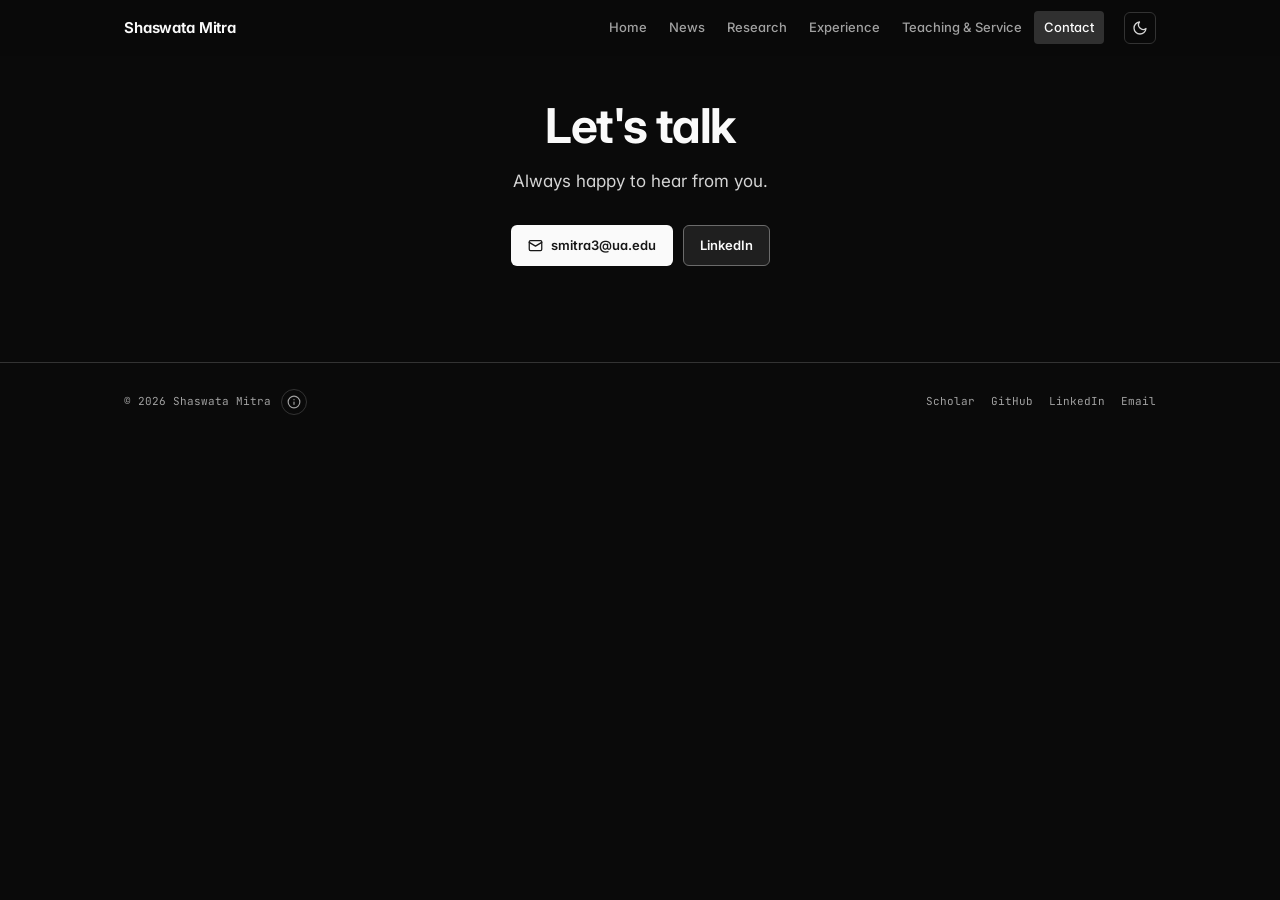
==== commit 3aeb9c63: "Polished and Fixed Responsive Issues" ====
--- a/contact.html
+++ b/contact.html
@@ -58,7 +58,6 @@
     <header class="nav" id="nav">
       <div class="nav__inner">
         <a class="nav__brand" href="index.html">
-          <span class="nav__mark" aria-hidden="true">SM</span>
           <span>Shaswata Mitra</span>
         </a>
 
@@ -125,7 +124,19 @@
 
     <footer class="footer">
       <div class="wrap footer__inner">
-        <span>© <span id="year">2026</span> Shaswata Mitra</span>
+        <span class="footer__meta">
+          <span>© <span id="year">2026</span> Shaswata Mitra</span>
+          <!-- Hard-coded on purpose: a "last updated" derived from the clock
+               would claim today's date on a page that has not changed. Edit
+               this string (in every page's footer) when the site is revised. -->
+          <button class="stamp" type="button" aria-expanded="false">
+            <svg class="stamp__ico" viewBox="0 0 24 24" fill="none" stroke="currentColor" stroke-width="2" stroke-linecap="round" stroke-linejoin="round" aria-hidden="true">
+              <circle cx="12" cy="12" r="10" />
+              <path d="M12 16v-4M12 8h.01" />
+            </svg>
+            <span class="stamp__label">Last updated September 2026</span>
+          </button>
+        </span>
         <nav class="footer__links" aria-label="Profiles">
           <a href="https://scholar.google.com/citations?user=drsx2nkAAAAJ&hl=en" target="_blank" rel="noopener">Scholar</a>
           <a href="https://github.com/shaswata09" target="_blank" rel="noopener">GitHub</a>
--- a/assets/css/styles.css
+++ b/assets/css/styles.css
@@ -453,21 +453,6 @@
   flex: none;
 }
 
-.nav__mark {
-  width: 26px;
-  height: 26px;
-  border-radius: var(--radius-sm);
-  background: var(--accent);
-  color: var(--accent-fg);
-  display: grid;
-  place-items: center;
-  font-family: var(--font-mono);
-  font-size: var(--text-xs);
-  font-weight: 700;
-  letter-spacing: -0.02em;
-  flex: none;
-}
-
 .nav__links {
   display: flex;
   align-items: center;
@@ -1344,6 +1329,90 @@
   display: flex;
   gap: 16px;
 }
+
+/* ---------- "Last updated" stamp ----------
+   A square icon button that widens into a capsule. The label is always in
+   the accessibility tree — it is clipped by max-width, never display:none —
+   so a screen reader reads the whole thing without any expansion. */
+.footer__meta {
+  display: flex;
+  align-items: center;
+  gap: 10px;
+  min-width: 0;
+}
+
+.stamp {
+  display: inline-flex;
+  align-items: center;
+  gap: 0;
+  height: 26px;
+  padding: 0;
+  border: 1px solid var(--hairline);
+  border-radius: 99px;
+  background: transparent;
+  color: var(--text-3);
+  font: inherit;
+  font-size: var(--text-xs);
+  font-family: var(--font-mono);
+  cursor: pointer;
+  overflow: hidden;
+  transition:
+    border-color 0.18s ease,
+    color 0.18s ease,
+    background 0.18s ease,
+    gap 0.24s ease;
+}
+
+.stamp__ico {
+  width: 14px;
+  height: 14px;
+  flex: none;
+  margin-inline: 5px;
+}
+
+/* The capsule grows by unclipping the label, so there is no layout jump on
+   the rest of the footer until it actually opens. */
+.stamp__label {
+  max-width: 0;
+  opacity: 0;
+  white-space: nowrap;
+  overflow: hidden;
+  transition:
+    max-width 0.28s ease,
+    opacity 0.2s ease,
+    padding-right 0.28s ease;
+  padding-right: 0;
+}
+
+.stamp:hover,
+.stamp:focus-visible,
+.stamp[aria-expanded='true'] {
+  border-color: var(--hairline-strong);
+  color: var(--text-1);
+  background: var(--accent-soft);
+}
+
+.stamp:hover .stamp__label,
+.stamp:focus-visible .stamp__label,
+.stamp[aria-expanded='true'] .stamp__label {
+  max-width: 30ch;
+  opacity: 1;
+  padding-right: 10px;
+}
+
+/* No hover on touch, so the tap (which toggles aria-expanded) is the way in. */
+@media (hover: none) {
+  .stamp:hover .stamp__label {
+    max-width: 0;
+    opacity: 0;
+    padding-right: 0;
+  }
+  .stamp[aria-expanded='true'] .stamp__label {
+    max-width: 30ch;
+    opacity: 1;
+    padding-right: 10px;
+  }
+}
 .footer__links a:hover {
   color: var(--text-1);
 }
@@ -1411,6 +1480,13 @@
      navigation at all on a phone. */
   .nav__burger {
     display: grid;
+  }
+  /* .nav__links carried the `margin-left: auto` that pushed everything after
+     it to the right edge. Below this width it becomes position:fixed and
+     leaves the flow, so the actions need to claim that space themselves —
+     otherwise the burger and theme toggle bunch up against the brand. */
+  .nav__actions {
+    margin-left: auto;
   }
   .nav__links {
     position: fixed;
@@ -1442,6 +1518,24 @@
     padding: 11px 12px;
     font-size: var(--text-base);
   }
+
+  /* On a phone the 150px plate plus a four-line address block pushed the
+     name down ~280px, so the first thing on screen was a photo and a
+     postal address. Lay them out as one compact identity row instead. */
+  .hero__side {
+    width: 100%;
+    display: flex;
+    align-items: center;
+    gap: 14px;
+  }
+  .hero__plate {
+    width: 84px;
+    flex: none;
+  }
+  .hero__affil {
+    margin-top: 0;
+    text-align: left;
+  }
   .section {
     padding-block: 56px;
   }
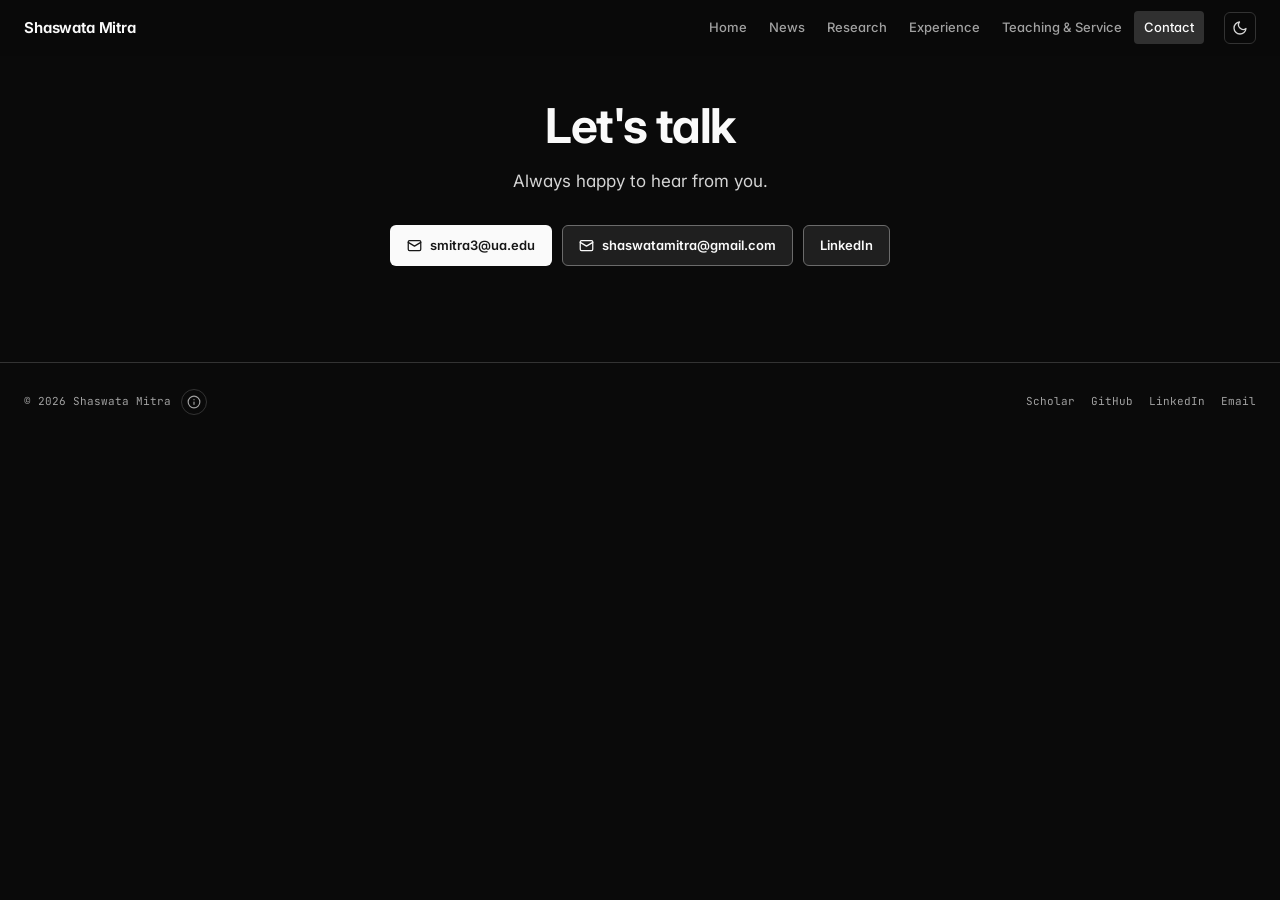
==== commit 346d04d0: "email update" ====
--- a/contact.html
+++ b/contact.html
@@ -116,6 +116,13 @@
               </svg>
               smitra3@ua.edu
             </a>
+            <a class="btn btn--ghost" href="mailto:shaswatamitra@gmail.com">
+              <svg viewBox="0 0 24 24" fill="none" stroke="currentColor" stroke-width="2" stroke-linecap="round" stroke-linejoin="round" aria-hidden="true">
+                <rect x="2" y="4" width="20" height="16" rx="2" />
+                <path d="m22 7-10 6L2 7" />
+              </svg>
+              shaswatamitra@gmail.com
+            </a>
             <a class="btn btn--ghost" href="https://www.linkedin.com/in/shaswatamitra" target="_blank" rel="noopener">LinkedIn</a>
           </div>
         </div>
--- a/assets/css/styles.css
+++ b/assets/css/styles.css
@@ -30,6 +30,8 @@
   --accent-fg: #fafafa;
   --accent-soft: #ebebeb;
   --accent-border: #a3a3a3;
+  --link: #1d4ed8; /* blue-700 — 6.7:1 on panel */
+  --link-line: rgba(29, 78, 216, 0.45);
 
   --info: #3b6fbf; /* 5.34:1 on panel */
   --info-soft: #eff4fc;
@@ -87,6 +89,8 @@
   --accent-fg: #171717;
   --accent-soft: #303030;
   --accent-border: #5a5a5a;
+  --link: #60a5fa; /* blue-400 — 6.6:1 on panel */
+  --link-line: rgba(96, 165, 250, 0.5);
 
   --info: #7ba5e8; /* 7.31:1 on panel */
   --info-soft: #16202e;
@@ -148,7 +152,7 @@
   --radius-lg: 8px;
   --radius-xl: 12px;
 
-  --maxw: 1080px;
+  --maxw: 1296px; /* was 1080 — widened 10% on each side */
   --gutter: 24px;
   --nav-h: 56px;
 }
@@ -654,9 +658,32 @@
 .hero__link:hover {
   color: var(--text-1);
 }
-.hero__link svg {
+/* Every mark is boxed at 15px, but each one's artwork fills its viewBox by a
+   different amount — LinkedIn and DBLP reach the edges, the others stop at
+   71-81% — so at equal box sizes the rest looked smaller. These sizes are
+   15 / fill-ratio, which renders every icon's ARTWORK at the same height.
+   Measured with getBBox(); re-measure if a mark is ever replaced. */
+.hero__link svg,
+.hero__link img {
   width: 15px;
   height: 15px;
+  flex: none;
+}
+.hero__link[href^='mailto'] svg {
+  width: 20px;
+  height: 20px;
+}
+.hero__link[href*='scholar.google'] svg {
+  width: 21px;
+  height: 21px;
+}
+.hero__link[href*='github.com'] svg {
+  width: 18.5px;
+  height: 18.5px;
+}
+.hero__link[href*='huggingface.co'] svg {
+  width: 19.5px;
+  height: 19.5px;
 }
 
 /* Portrait plate */
@@ -1139,9 +1166,18 @@
   letter-spacing: -0.008em;
   margin-bottom: 5px;
 }
-.pub__title a:hover {
+.pub__title a {
+  color: var(--link);
   text-decoration: underline;
-  text-underline-offset: 2px;
+  text-decoration-color: var(--link-line);
+  text-decoration-thickness: 1px;
+  text-underline-offset: 3px;
+  transition: text-decoration-color 0.15s ease;
+}
+.pub__title a:hover,
+.pub__title a:focus-visible {
+  text-decoration-color: currentColor;
+  text-decoration-thickness: 2px;
 }
 
 .pub__authors {
@@ -1211,6 +1247,16 @@
   font-weight: 600;
   display: block;
   margin-bottom: 1px;
+}
+.row__v a {
+  color: var(--text-1);
+  text-decoration: underline;
+  text-underline-offset: 2px;
+  text-decoration-color: var(--hairline-strong);
+  transition: text-decoration-color 0.15s ease;
+}
+.row__v a:hover {
+  text-decoration-color: var(--text-1);
 }
 
 /* Mentoring grid */
@@ -1584,3 +1630,18 @@
     break-inside: avoid;
   }
 }
+
+/* Inline paper links (news) — blue + underline so readers see they are links */
+.paper-link {
+  color: var(--link);
+  text-decoration: underline;
+  text-decoration-color: var(--link-line);
+  text-decoration-thickness: 1px;
+  text-underline-offset: 3px;
+  transition: text-decoration-color 0.15s ease;
+}
+.paper-link:hover,
+.paper-link:focus-visible {
+  text-decoration-color: currentColor;
+  text-decoration-thickness: 2px;
+}
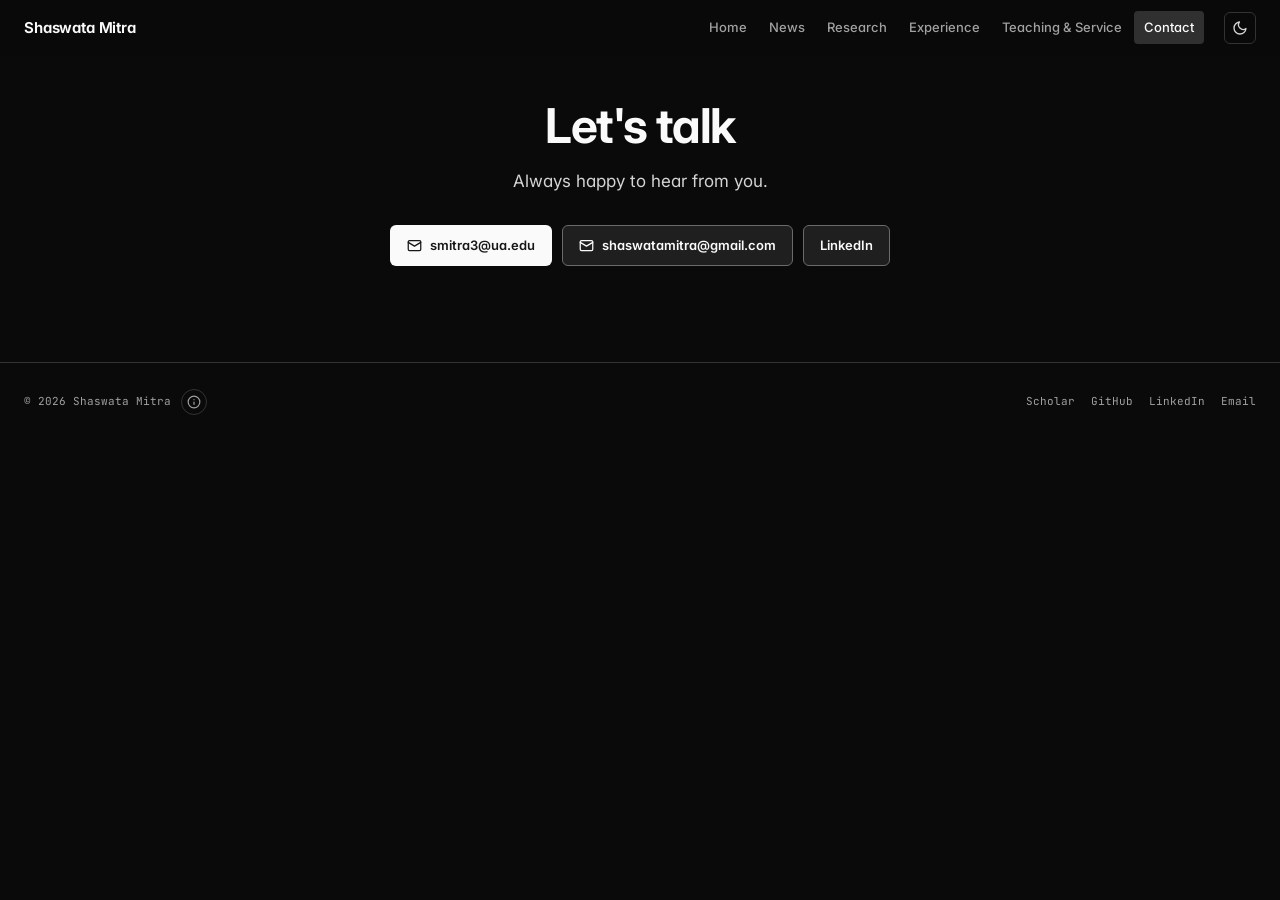
==== commit 398b8046: "Intro paragraph width update" ====
--- a/contact.html
+++ b/contact.html
@@ -25,7 +25,7 @@
       href="https://fonts.googleapis.com/css2?family=Inter:wght@400..700&family=JetBrains+Mono:wght@400..700&display=swap"
       rel="stylesheet"
     />
-    <link rel="stylesheet" href="assets/css/styles.css" />
+    <link rel="stylesheet" href="assets/css/styles.css?v=20261119.2" />
 
     <script>
       // Resolve the theme before first paint so there is no light/dark flash.
@@ -153,6 +153,6 @@
       </div>
     </footer>
 
-    <script src="assets/js/main.js"></script>
+    <script src="assets/js/main.js?v=20261119.2"></script>
   </body>
 </html>
--- a/assets/css/styles.css
+++ b/assets/css/styles.css
@@ -590,7 +590,7 @@
   font-size: var(--text-lg);
   line-height: 1.62;
   color: var(--text-2);
-  max-width: 62ch;
+  max-width: 75ch;
   margin-bottom: 28px;
 }
 .hero__lede em {
